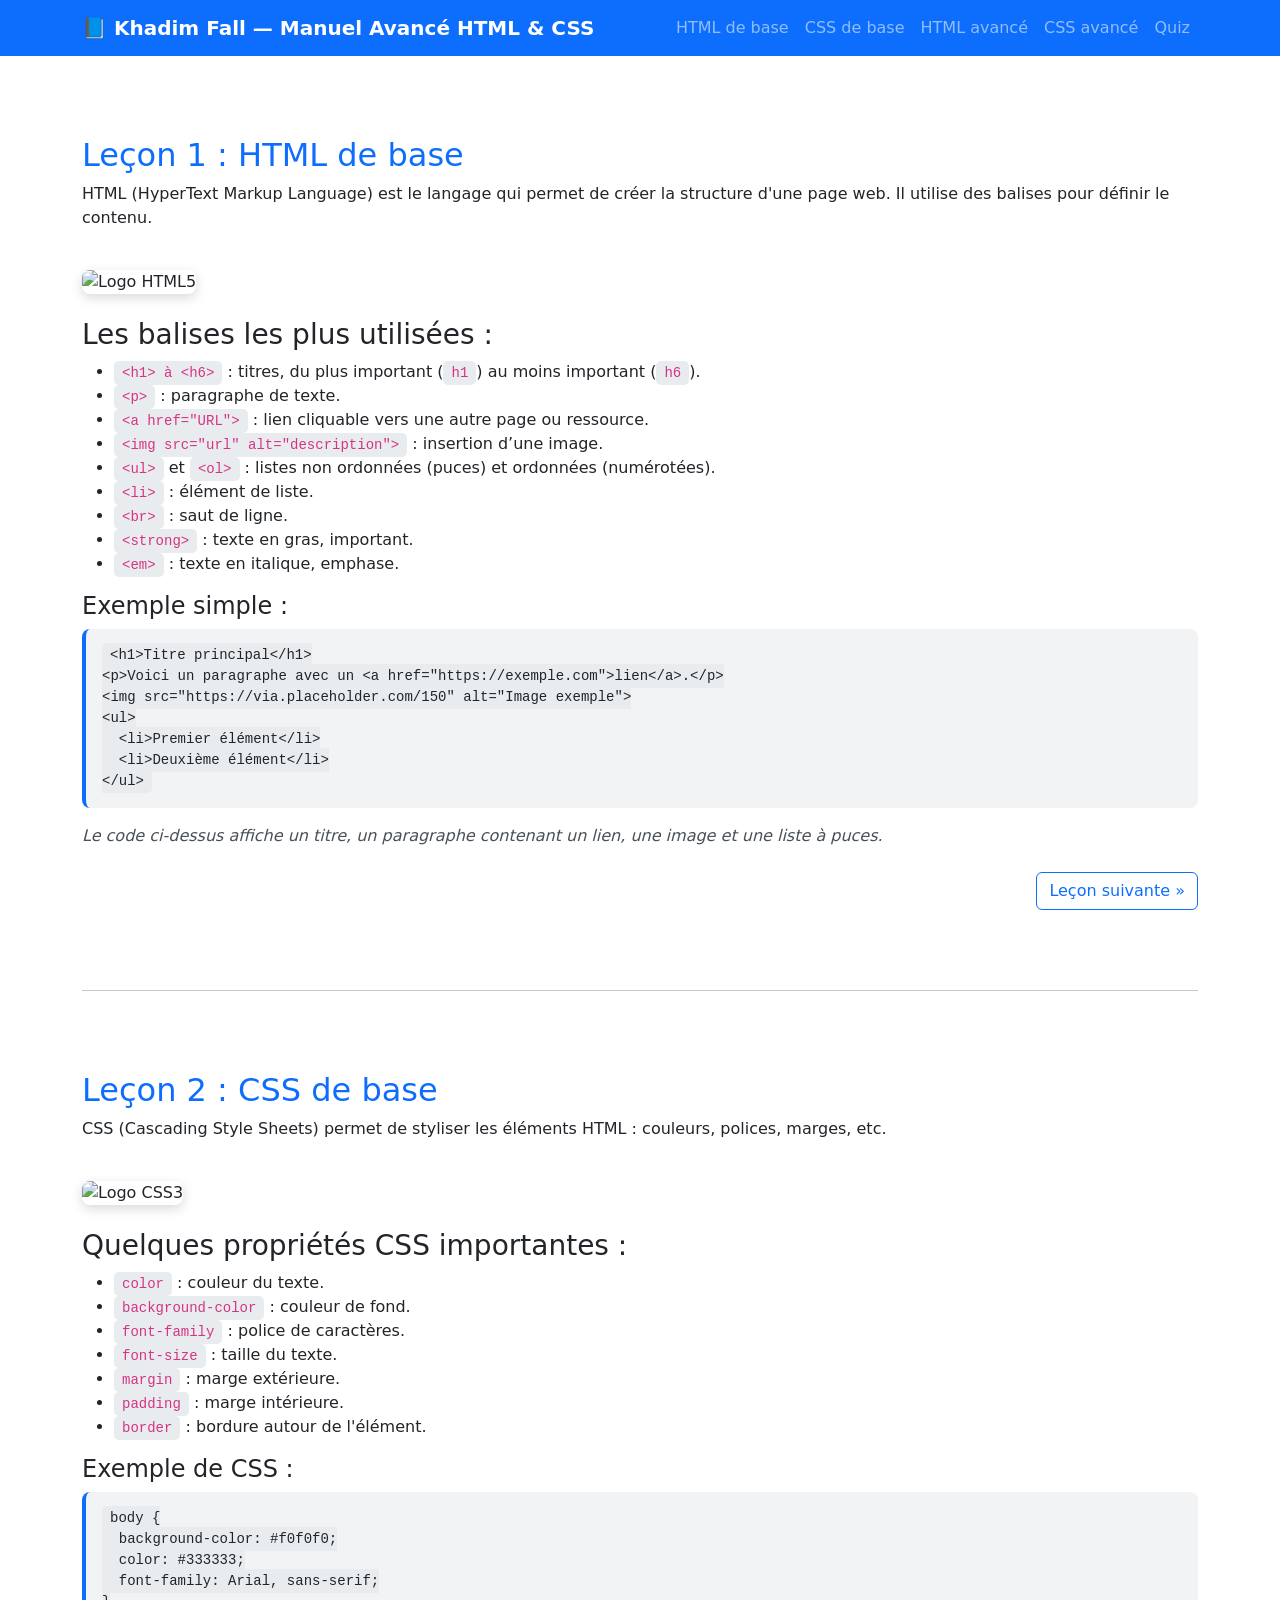
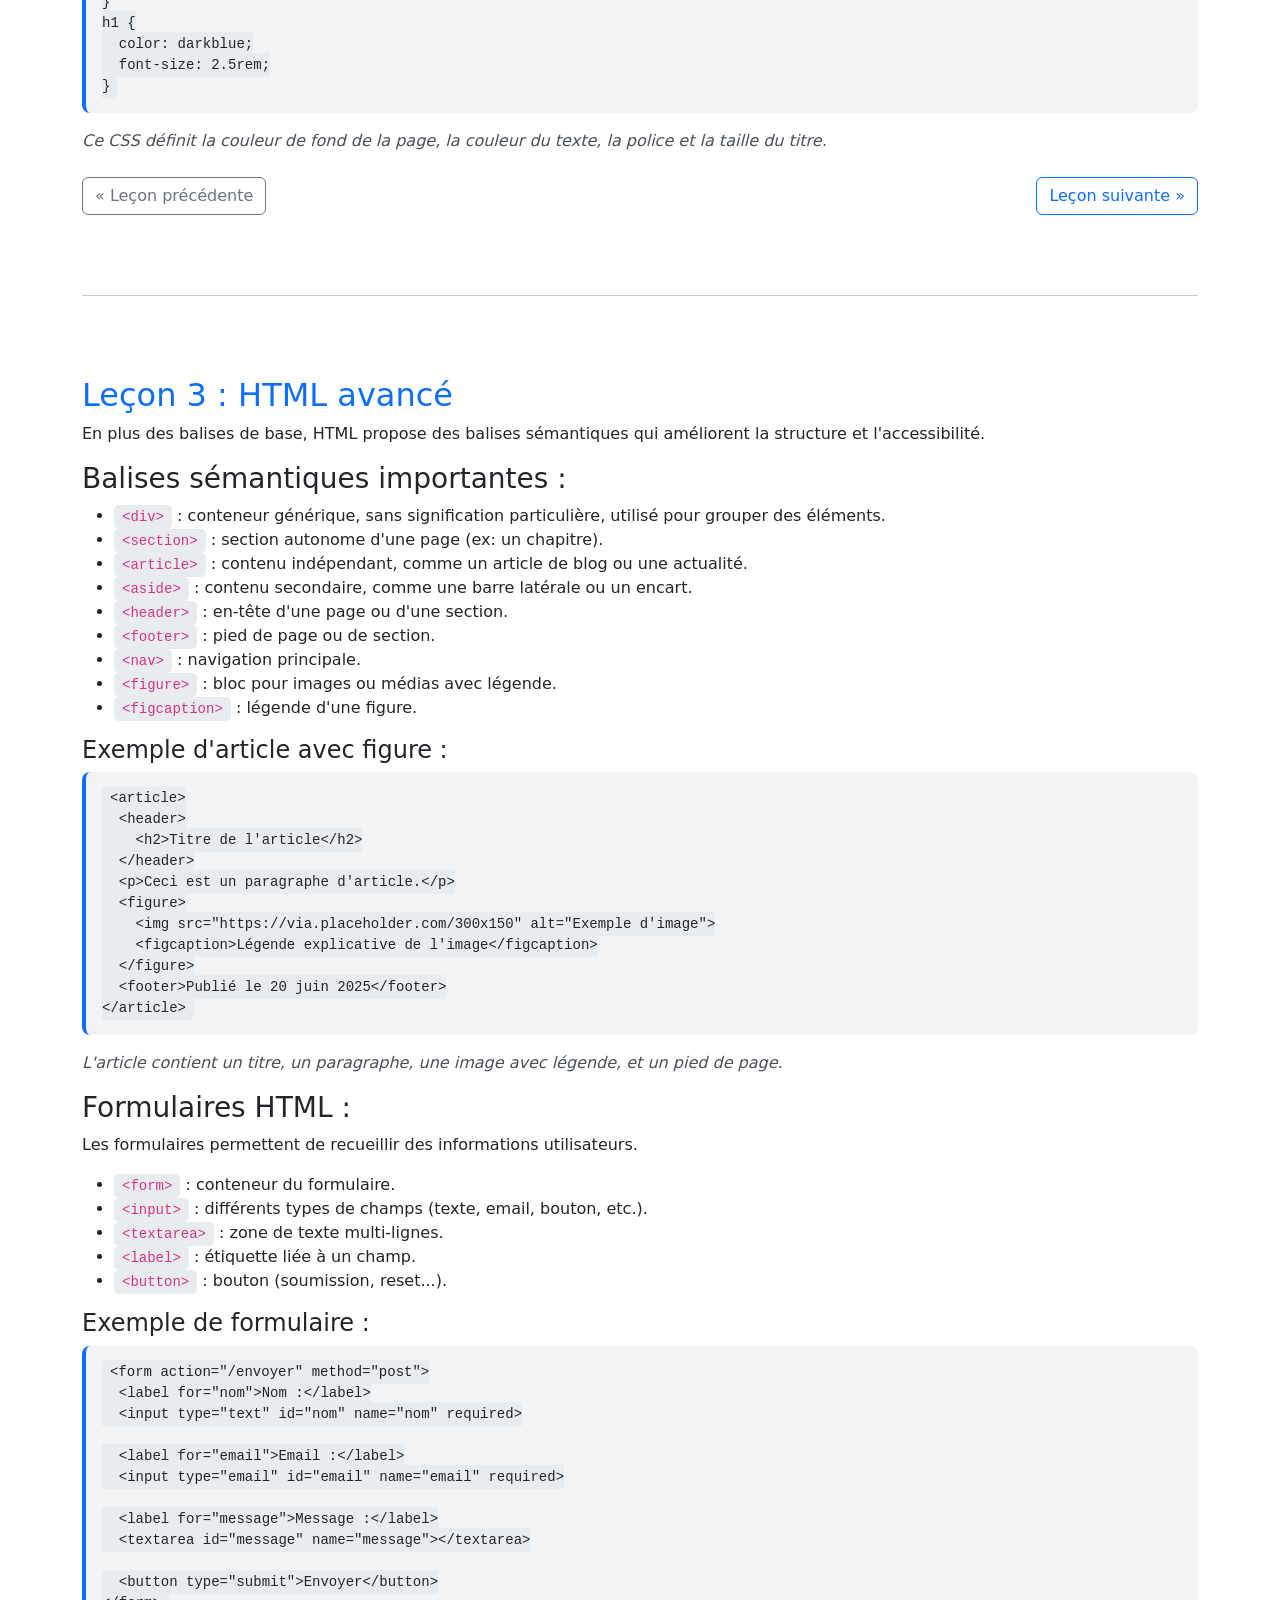
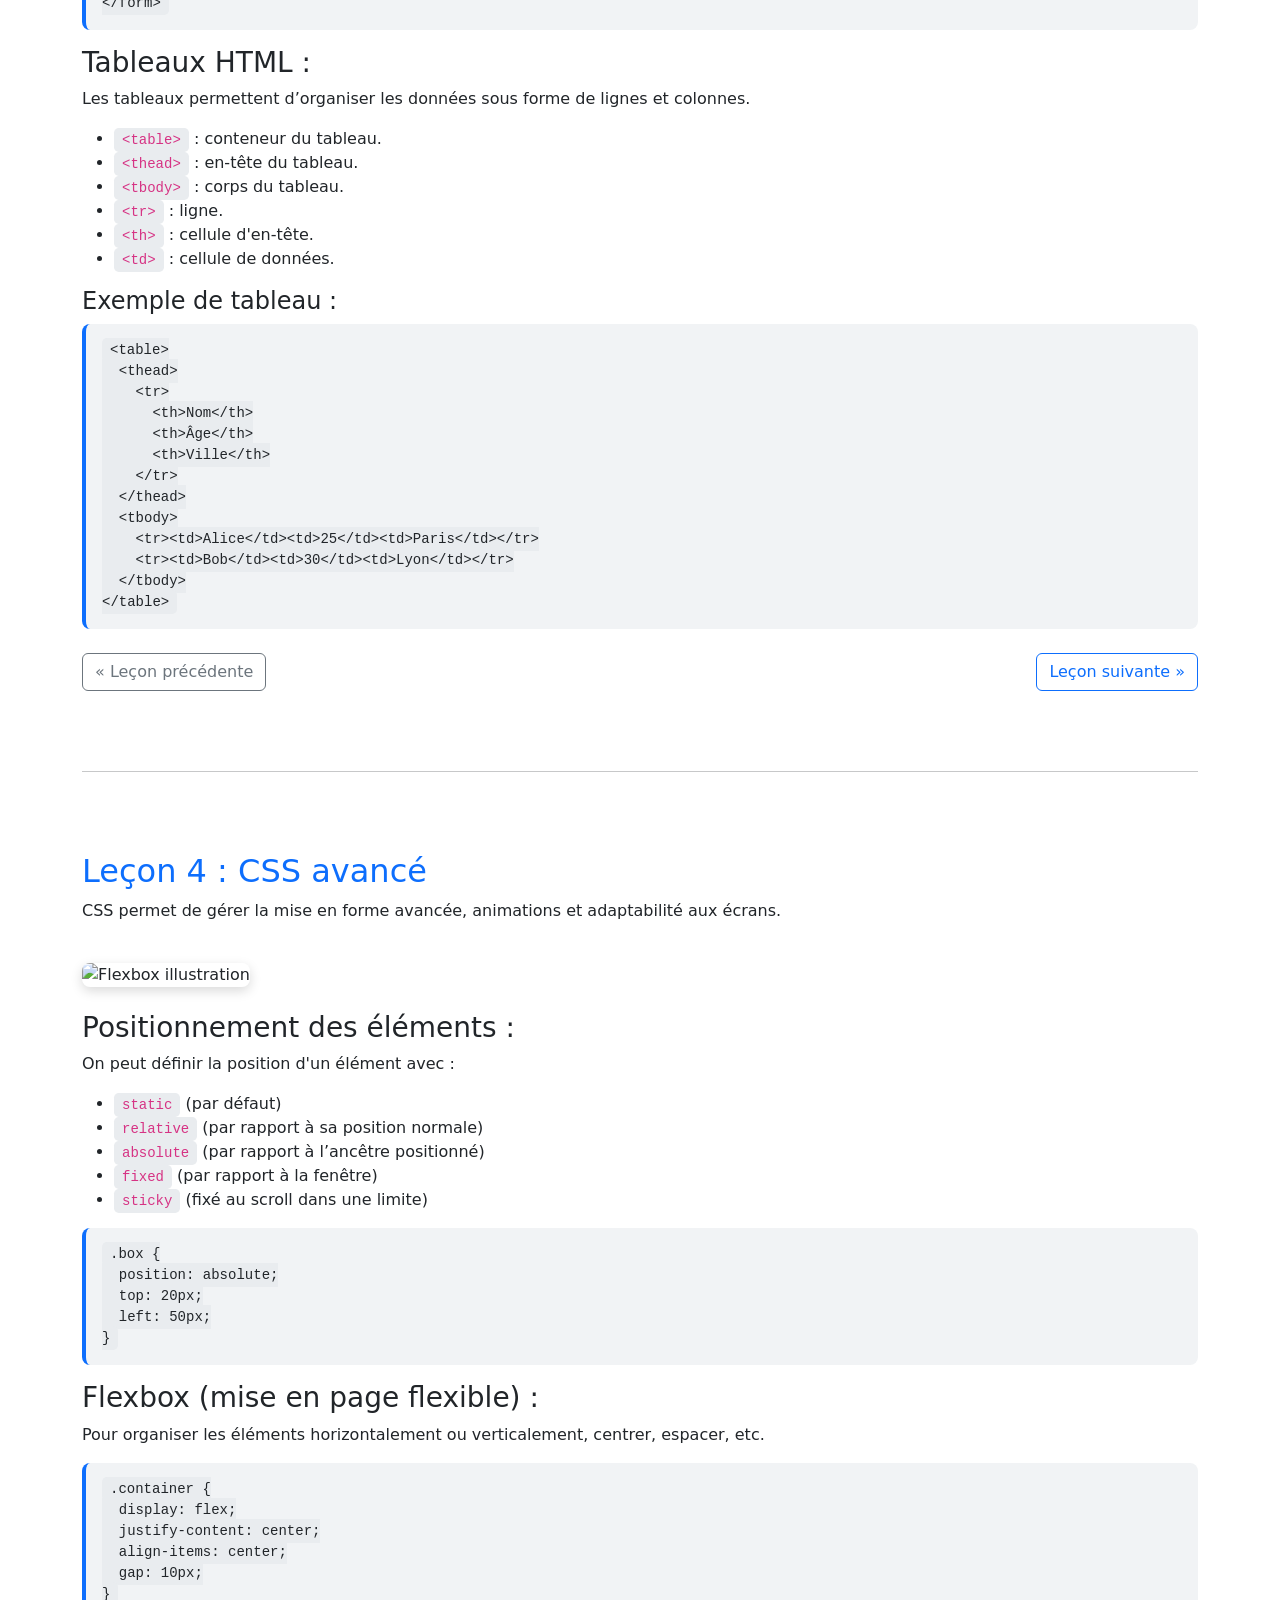
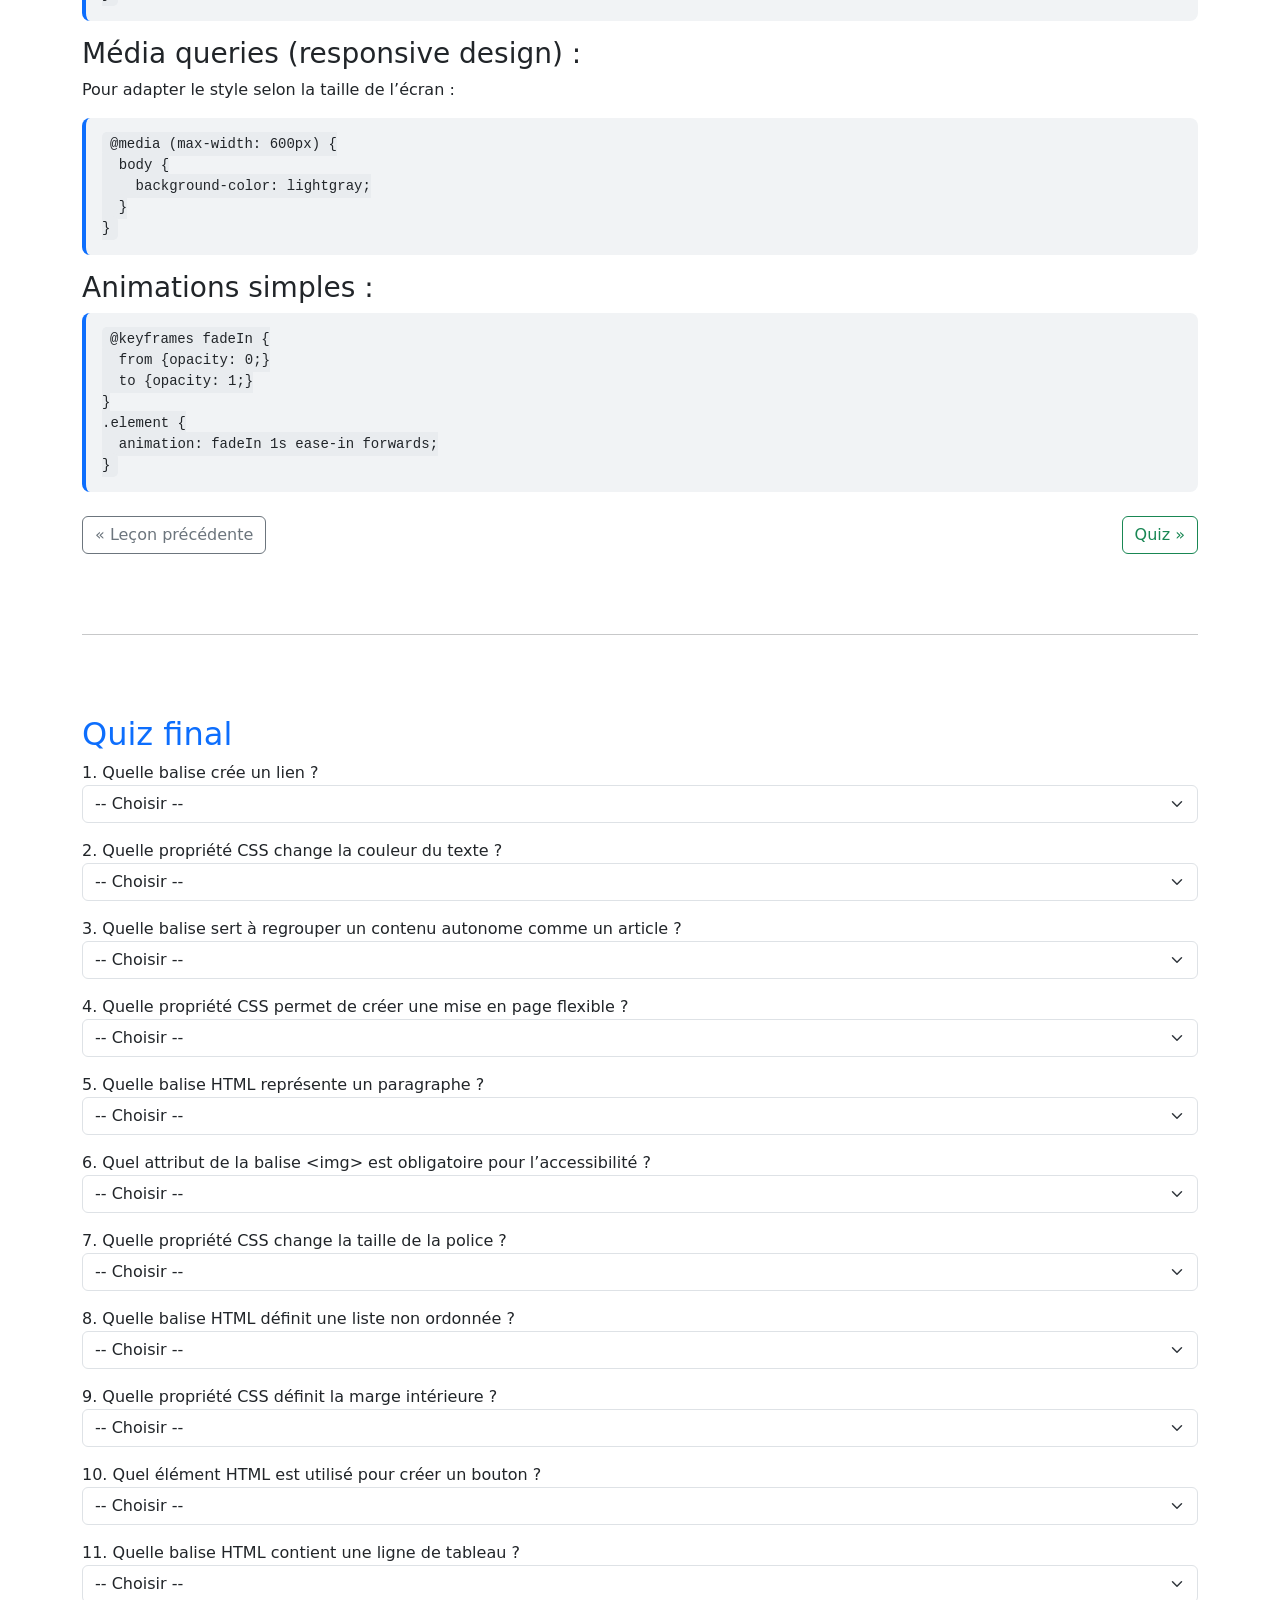
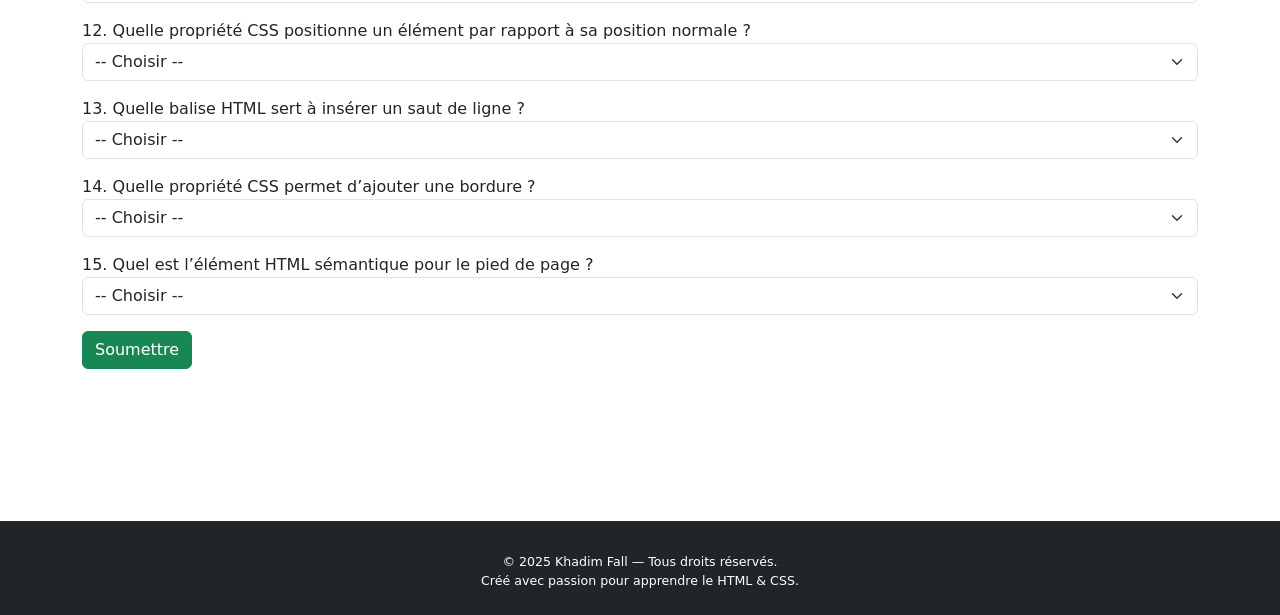
==== index.html @ f127ba3e "Mon premier Ebook en Html et CSS de Zéro à Héros" ====
<!DOCTYPE html>
<html lang="fr">
  <head>
    <meta charset="UTF-8" />
    <meta name="viewport" content="width=device-width, initial-scale=1" />
    <title>Khadim Fall — Manuel Avancé HTML & CSS</title>
    <link rel="stylesheet" href="style.css" />
    <link
      href="https://cdn.jsdelivr.net/npm/bootstrap@5.3.3/dist/css/bootstrap.min.css"
      rel="stylesheet"
    />
  </head>
  <body>
    <nav class="navbar navbar-expand-lg navbar-dark bg-primary sticky-top">
      <div class="container">
        <a class="navbar-brand" href="#"
          >📘 Khadim Fall — Manuel Avancé HTML & CSS</a
        >
        <button
          class="navbar-toggler"
          type="button"
          data-bs-toggle="collapse"
          data-bs-target="#navbarNav"
          aria-controls="navbarNav"
          aria-expanded="false"
          aria-label="Toggle navigation"
        >
          <span class="navbar-toggler-icon"></span>
        </button>
        <div class="collapse navbar-collapse" id="navbarNav">
          <ul class="navbar-nav ms-auto">
            <li class="nav-item">
              <a class="nav-link" href="#lecon1">HTML de base</a>
            </li>
            <li class="nav-item">
              <a class="nav-link" href="#lecon2">CSS de base</a>
            </li>
            <li class="nav-item">
              <a class="nav-link" href="#lecon3">HTML avancé</a>
            </li>
            <li class="nav-item">
              <a class="nav-link" href="#lecon4">CSS avancé</a>
            </li>
            <li class="nav-item"><a class="nav-link" href="#quiz">Quiz</a></li>
          </ul>
        </div>
      </div>
    </nav>

    <div class="container py-5">
      <!-- Leçon 1 : HTML de base -->
      <section id="lecon1">
        <h2 class="text-primary">Leçon 1 : HTML de base</h2>

        <p>
          HTML (HyperText Markup Language) est le langage qui permet de créer la
          structure d'une page web. Il utilise des balises pour définir le
          contenu.
        </p>

        <img
          src="https://upload.wikimedia.org/wikipedia/commons/6/61/HTML5_logo_and_wordmark.svg"
          alt="Logo HTML5"
          class="img-illustration"
        />

        <h3>Les balises les plus utilisées :</h3>
        <ul>
          <li>
            <code>&lt;h1&gt; à &lt;h6&gt;</code> : titres, du plus important
            (<code>h1</code>) au moins important (<code>h6</code>).
          </li>
          <li><code>&lt;p&gt;</code> : paragraphe de texte.</li>
          <li>
            <code>&lt;a href="URL"&gt;</code> : lien cliquable vers une autre
            page ou ressource.
          </li>
          <li>
            <code>&lt;img src="url" alt="description"&gt;</code> : insertion
            d’une image.
          </li>
          <li>
            <code>&lt;ul&gt;</code> et <code>&lt;ol&gt;</code> : listes non
            ordonnées (puces) et ordonnées (numérotées).
          </li>
          <li><code>&lt;li&gt;</code> : élément de liste.</li>
          <li><code>&lt;br&gt;</code> : saut de ligne.</li>
          <li><code>&lt;strong&gt;</code> : texte en gras, important.</li>
          <li><code>&lt;em&gt;</code> : texte en italique, emphase.</li>
        </ul>

        <h4>Exemple simple :</h4>
        <pre><code>&lt;h1&gt;Titre principal&lt;/h1&gt;
&lt;p&gt;Voici un paragraphe avec un &lt;a href="https://exemple.com"&gt;lien&lt;/a&gt;.&lt;/p&gt;
&lt;img src="https://via.placeholder.com/150" alt="Image exemple"&gt;
&lt;ul&gt;
  &lt;li&gt;Premier élément&lt;/li&gt;
  &lt;li&gt;Deuxième élément&lt;/li&gt;
&lt;/ul&gt;</code></pre>

        <p class="explanation">
          Le code ci-dessus affiche un titre, un paragraphe contenant un lien,
          une image et une liste à puces.
        </p>

        <div class="text-end mt-4">
          <a href="#lecon2" class="btn btn-outline-primary"
            >Leçon suivante &raquo;</a
          >
        </div>
      </section>

      <hr class="my-5" />

      <!-- Leçon 2 : CSS de base -->
      <section id="lecon2">
        <h2 class="text-primary">Leçon 2 : CSS de base</h2>

        <p>
          CSS (Cascading Style Sheets) permet de styliser les éléments HTML :
          couleurs, polices, marges, etc.
        </p>

        <img
          src="https://upload.wikimedia.org/wikipedia/commons/d/d5/CSS3_logo_and_wordmark.svg"
          alt="Logo CSS3"
          class="img-illustration"
        />

        <h3>Quelques propriétés CSS importantes :</h3>
        <ul>
          <li><code>color</code> : couleur du texte.</li>
          <li><code>background-color</code> : couleur de fond.</li>
          <li><code>font-family</code> : police de caractères.</li>
          <li><code>font-size</code> : taille du texte.</li>
          <li><code>margin</code> : marge extérieure.</li>
          <li><code>padding</code> : marge intérieure.</li>
          <li><code>border</code> : bordure autour de l'élément.</li>
        </ul>

        <h4>Exemple de CSS :</h4>
        <pre><code>body {
  background-color: #f0f0f0;
  color: #333333;
  font-family: Arial, sans-serif;
}
h1 {
  color: darkblue;
  font-size: 2.5rem;
}</code></pre>

        <p class="explanation">
          Ce CSS définit la couleur de fond de la page, la couleur du texte, la
          police et la taille du titre.
        </p>

        <div class="d-flex justify-content-between mt-4">
          <a href="#lecon1" class="btn btn-outline-secondary"
            >&laquo; Leçon précédente</a
          >
          <a href="#lecon3" class="btn btn-outline-primary"
            >Leçon suivante &raquo;</a
          >
        </div>
      </section>

      <hr class="my-5" />

      <!-- Leçon 3 : HTML avancé -->
      <section id="lecon3">
        <h2 class="text-primary">Leçon 3 : HTML avancé</h2>

        <p>
          En plus des balises de base, HTML propose des balises sémantiques qui
          améliorent la structure et l'accessibilité.
        </p>

        <h3>Balises sémantiques importantes :</h3>
        <ul>
          <li>
            <code>&lt;div&gt;</code> : conteneur générique, sans signification
            particulière, utilisé pour grouper des éléments.
          </li>
          <li>
            <code>&lt;section&gt;</code> : section autonome d'une page (ex: un
            chapitre).
          </li>
          <li>
            <code>&lt;article&gt;</code> : contenu indépendant, comme un article
            de blog ou une actualité.
          </li>
          <li>
            <code>&lt;aside&gt;</code> : contenu secondaire, comme une barre
            latérale ou un encart.
          </li>
          <li>
            <code>&lt;header&gt;</code> : en-tête d'une page ou d'une section.
          </li>
          <li><code>&lt;footer&gt;</code> : pied de page ou de section.</li>
          <li><code>&lt;nav&gt;</code> : navigation principale.</li>
          <li>
            <code>&lt;figure&gt;</code> : bloc pour images ou médias avec
            légende.
          </li>
          <li><code>&lt;figcaption&gt;</code> : légende d'une figure.</li>
        </ul>

        <h4>Exemple d'article avec figure :</h4>
        <pre><code>&lt;article&gt;
  &lt;header&gt;
    &lt;h2&gt;Titre de l'article&lt;/h2&gt;
  &lt;/header&gt;
  &lt;p&gt;Ceci est un paragraphe d'article.&lt;/p&gt;
  &lt;figure&gt;
    &lt;img src="https://via.placeholder.com/300x150" alt="Exemple d'image"&gt;
    &lt;figcaption&gt;Légende explicative de l'image&lt;/figcaption&gt;
  &lt;/figure&gt;
  &lt;footer&gt;Publié le 20 juin 2025&lt;/footer&gt;
&lt;/article&gt;</code></pre>

        <p class="explanation">
          L'article contient un titre, un paragraphe, une image avec légende, et
          un pied de page.
        </p>

        <h3>Formulaires HTML :</h3>
        <p>
          Les formulaires permettent de recueillir des informations
          utilisateurs.
        </p>
        <ul>
          <li><code>&lt;form&gt;</code> : conteneur du formulaire.</li>
          <li>
            <code>&lt;input&gt;</code> : différents types de champs (texte,
            email, bouton, etc.).
          </li>
          <li><code>&lt;textarea&gt;</code> : zone de texte multi-lignes.</li>
          <li><code>&lt;label&gt;</code> : étiquette liée à un champ.</li>
          <li><code>&lt;button&gt;</code> : bouton (soumission, reset...).</li>
        </ul>

        <h4>Exemple de formulaire :</h4>
        <pre><code>&lt;form action="/envoyer" method="post"&gt;
  &lt;label for="nom"&gt;Nom :&lt;/label&gt;
  &lt;input type="text" id="nom" name="nom" required&gt;

  &lt;label for="email"&gt;Email :&lt;/label&gt;
  &lt;input type="email" id="email" name="email" required&gt;

  &lt;label for="message"&gt;Message :&lt;/label&gt;
  &lt;textarea id="message" name="message"&gt;&lt;/textarea&gt;

  &lt;button type="submit"&gt;Envoyer&lt;/button&gt;
&lt;/form&gt;</code></pre>

        <h3>Tableaux HTML :</h3>
        <p>
          Les tableaux permettent d’organiser les données sous forme de lignes
          et colonnes.
        </p>
        <ul>
          <li><code>&lt;table&gt;</code> : conteneur du tableau.</li>
          <li><code>&lt;thead&gt;</code> : en-tête du tableau.</li>
          <li><code>&lt;tbody&gt;</code> : corps du tableau.</li>
          <li><code>&lt;tr&gt;</code> : ligne.</li>
          <li><code>&lt;th&gt;</code> : cellule d'en-tête.</li>
          <li><code>&lt;td&gt;</code> : cellule de données.</li>
        </ul>

        <h4>Exemple de tableau :</h4>
        <pre><code>&lt;table&gt;
  &lt;thead&gt;
    &lt;tr&gt;
      &lt;th&gt;Nom&lt;/th&gt;
      &lt;th&gt;Âge&lt;/th&gt;
      &lt;th&gt;Ville&lt;/th&gt;
    &lt;/tr&gt;
  &lt;/thead&gt;
  &lt;tbody&gt;
    &lt;tr&gt;&lt;td&gt;Alice&lt;/td&gt;&lt;td&gt;25&lt;/td&gt;&lt;td&gt;Paris&lt;/td&gt;&lt;/tr&gt;
    &lt;tr&gt;&lt;td&gt;Bob&lt;/td&gt;&lt;td&gt;30&lt;/td&gt;&lt;td&gt;Lyon&lt;/td&gt;&lt;/tr&gt;
  &lt;/tbody&gt;
&lt;/table&gt;</code></pre>

        <div class="d-flex justify-content-between mt-4">
          <a href="#lecon2" class="btn btn-outline-secondary"
            >&laquo; Leçon précédente</a
          >
          <a href="#lecon4" class="btn btn-outline-primary"
            >Leçon suivante &raquo;</a
          >
        </div>
      </section>

      <hr class="my-5" />

      <!-- Leçon 4 : CSS avancé -->
      <section id="lecon4">
        <h2 class="text-primary">Leçon 4 : CSS avancé</h2>

        <p>
          CSS permet de gérer la mise en forme avancée, animations et
          adaptabilité aux écrans.
        </p>

        <img
          src="https://miro.medium.com/max/2000/1*I3FD59x8wWxah3EYfqEgvw.png"
          alt="Flexbox illustration"
          class="img-illustration"
        />

        <h3>Positionnement des éléments :</h3>
        <p>On peut définir la position d'un élément avec :</p>
        <ul>
          <li><code>static</code> (par défaut)</li>
          <li><code>relative</code> (par rapport à sa position normale)</li>
          <li><code>absolute</code> (par rapport à l’ancêtre positionné)</li>
          <li><code>fixed</code> (par rapport à la fenêtre)</li>
          <li><code>sticky</code> (fixé au scroll dans une limite)</li>
        </ul>
        <pre><code>.box {
  position: absolute;
  top: 20px;
  left: 50px;
}</code></pre>

        <h3>Flexbox (mise en page flexible) :</h3>
        <p>
          Pour organiser les éléments horizontalement ou verticalement, centrer,
          espacer, etc.
        </p>
        <pre><code>.container {
  display: flex;
  justify-content: center;
  align-items: center;
  gap: 10px;
}</code></pre>

        <h3>Média queries (responsive design) :</h3>
        <p>Pour adapter le style selon la taille de l’écran :</p>
        <pre><code>@media (max-width: 600px) {
  body {
    background-color: lightgray;
  }
}</code></pre>

        <h3>Animations simples :</h3>
        <pre><code>@keyframes fadeIn {
  from {opacity: 0;}
  to {opacity: 1;}
}
.element {
  animation: fadeIn 1s ease-in forwards;
}</code></pre>

        <div class="d-flex justify-content-between mt-4">
          <a href="#lecon3" class="btn btn-outline-secondary"
            >&laquo; Leçon précédente</a
          >
          <a href="#quiz" class="btn btn-outline-success">Quiz &raquo;</a>
        </div>
      </section>

      <hr class="my-5" />

      <!-- Quiz -->
      <section id="quiz">
        <h2 class="text-primary">Quiz final</h2>

        <form id="quizForm" novalidate>
          <div class="mb-3">
            <label>1. Quelle balise crée un lien ?</label>
            <select class="form-select" name="q1" required>
              <option value="">-- Choisir --</option>
              <option value="a">&lt;p&gt;</option>
              <option value="b">&lt;a&gt;</option>
              <option value="c">&lt;div&gt;</option>
            </select>
          </div>
          <div class="mb-3">
            <label>2. Quelle propriété CSS change la couleur du texte ?</label>
            <select class="form-select" name="q2" required>
              <option value="">-- Choisir --</option>
              <option value="a">font-color</option>
              <option value="b">color</option>
              <option value="c">text-color</option>
            </select>
          </div>
          <div class="mb-3">
            <label
              >3. Quelle balise sert à regrouper un contenu autonome comme un
              article ?</label
            >
            <select class="form-select" name="q3" required>
              <option value="">-- Choisir --</option>
              <option value="a">&lt;article&gt;</option>
              <option value="b">&lt;section&gt;</option>
              <option value="c">&lt;aside&gt;</option>
            </select>
          </div>
          <div class="mb-3">
            <label
              >4. Quelle propriété CSS permet de créer une mise en page flexible
              ?</label
            >
            <select class="form-select" name="q4" required>
              <option value="">-- Choisir --</option>
              <option value="a">position</option>
              <option value="b">flexbox</option>
              <option value="c">display: flex</option>
            </select>
          </div>
          <div class="mb-3">
            <label>5. Quelle balise HTML représente un paragraphe ?</label>
            <select class="form-select" name="q5" required>
              <option value="">-- Choisir --</option>
              <option value="a">&lt;p&gt;</option>
              <option value="b">&lt;div&gt;</option>
              <option value="c">&lt;span&gt;</option>
            </select>
          </div>
          <div class="mb-3">
            <label
              >6. Quel attribut de la balise &lt;img&gt; est obligatoire pour
              l’accessibilité ?</label
            >
            <select class="form-select" name="q6" required>
              <option value="">-- Choisir --</option>
              <option value="a">src</option>
              <option value="b">alt</option>
              <option value="c">title</option>
            </select>
          </div>
          <div class="mb-3">
            <label
              >7. Quelle propriété CSS change la taille de la police ?</label
            >
            <select class="form-select" name="q7" required>
              <option value="">-- Choisir --</option>
              <option value="a">font-size</option>
              <option value="b">font-weight</option>
              <option value="c">font-style</option>
            </select>
          </div>
          <div class="mb-3">
            <label
              >8. Quelle balise HTML définit une liste non ordonnée ?</label
            >
            <select class="form-select" name="q8" required>
              <option value="">-- Choisir --</option>
              <option value="a">&lt;ol&gt;</option>
              <option value="b">&lt;ul&gt;</option>
              <option value="c">&lt;li&gt;</option>
            </select>
          </div>
          <div class="mb-3">
            <label>9. Quelle propriété CSS définit la marge intérieure ?</label>
            <select class="form-select" name="q9" required>
              <option value="">-- Choisir --</option>
              <option value="a">margin</option>
              <option value="b">padding</option>
              <option value="c">border</option>
            </select>
          </div>
          <div class="mb-3">
            <label
              >10. Quel élément HTML est utilisé pour créer un bouton ?</label
            >
            <select class="form-select" name="q10" required>
              <option value="">-- Choisir --</option>
              <option value="a">&lt;button&gt;</option>
              <option value="b">&lt;input type="button"&gt;</option>
              <option value="c">Les deux</option>
            </select>
          </div>
          <div class="mb-3">
            <label
              >11. Quelle balise HTML contient une ligne de tableau ?</label
            >
            <select class="form-select" name="q11" required>
              <option value="">-- Choisir --</option>
              <option value="a">&lt;tr&gt;</option>
              <option value="b">&lt;td&gt;</option>
              <option value="c">&lt;th&gt;</option>
            </select>
          </div>
          <div class="mb-3">
            <label
              >12. Quelle propriété CSS positionne un élément par rapport à sa
              position normale ?</label
            >
            <select class="form-select" name="q12" required>
              <option value="">-- Choisir --</option>
              <option value="a">relative</option>
              <option value="b">absolute</option>
              <option value="c">fixed</option>
            </select>
          </div>
          <div class="mb-3">
            <label
              >13. Quelle balise HTML sert à insérer un saut de ligne ?</label
            >
            <select class="form-select" name="q13" required>
              <option value="">-- Choisir --</option>
              <option value="a">&lt;br&gt;</option>
              <option value="b">&lt;hr&gt;</option>
              <option value="c">&lt;break&gt;</option>
            </select>
          </div>
          <div class="mb-3">
            <label
              >14. Quelle propriété CSS permet d’ajouter une bordure ?</label
            >
            <select class="form-select" name="q14" required>
              <option value="">-- Choisir --</option>
              <option value="a">border</option>
              <option value="b">outline</option>
              <option value="c">stroke</option>
            </select>
          </div>
          <div class="mb-3">
            <label
              >15. Quel est l’élément HTML sémantique pour le pied de page
              ?</label
            >
            <select class="form-select" name="q15" required>
              <option value="">-- Choisir --</option>
              <option value="a">&lt;footer&gt;</option>
              <option value="b">&lt;header&gt;</option>
              <option value="c">&lt;aside&gt;</option>
            </select>
          </div>

          <button type="submit" class="btn btn-success">Soumettre</button>
        </form>

        <div id="resultatQuiz" class="mt-4"></div>
      </section>
    </div>
    <footer class="bg-dark text-white text-center py-4 mt-5">
      <div class="container">
        <small>
          &copy; 2025 Khadim Fall — Tous droits réservés.
          <br />
          Créé avec passion pour apprendre le HTML & CSS.
        </small>
      </div>
    </footer>

    <script src="https://cdn.jsdelivr.net/npm/bootstrap@5.3.3/dist/js/bootstrap.bundle.min.js"></script>
    <script src="script.js"></script>
  </body>
</html>
---- style.css ----
body {
  background-color: #f8f9fa;
  font-family: "Segoe UI", Tahoma, Geneva, Verdana, sans-serif;
  line-height: 1.7;
  color: #212529;
}

/* TITRES */
h1,
h2,
h3,
h4 {
  font-weight: 600;
  color: #0d6efd;
  margin-top: 2rem;
}

/* BLOCS DE CODE */
pre {
  background-color: #f1f3f5;
  padding: 1rem;
  border-radius: 0.5rem;
  overflow-x: auto;
  border-left: 4px solid #0d6efd;
}
code {
  background-color: #e9ecef;
  padding: 0.25rem 0.5rem;
  border-radius: 0.3rem;
  font-family: Consolas, monospace;
}

/* IMAGES */
.img-illustration {
  max-width: 600px;
  width: 100%;
  height: auto;
  margin: 1.5rem 0;
  border-radius: 0.5rem;
  box-shadow: 0 4px 12px rgba(0, 0, 0, 0.15);
}

/* EXPLICATIONS */
.explanation {
  font-style: italic;
  color: #495057;
  margin: 1rem 0;
}

/* FORMULAIRE */
form select {
  border-radius: 0.3rem;
}

/* FOOTER */
footer {
  font-size: 0.9rem;
  background-color: #212529;
  color: #dee2e6;
}
footer small {
  display: block;
  margin-top: 0.5rem;
  line-height: 1.5;
}

/* BOUTONS */
.btn-outline-primary,
.btn-outline-secondary,
.btn-outline-success {
  border-radius: 2rem;
  padding: 0.5rem 1.2rem;
  font-weight: 500;
}

/* NAVBAR */
.navbar-brand {
  font-weight: bold;
}
.nav-link {
  font-weight: 500;
}

/* ESPACEMENTS ENTRE SECTIONS */
section {
  padding-top: 2rem;
  padding-bottom: 2rem;
}
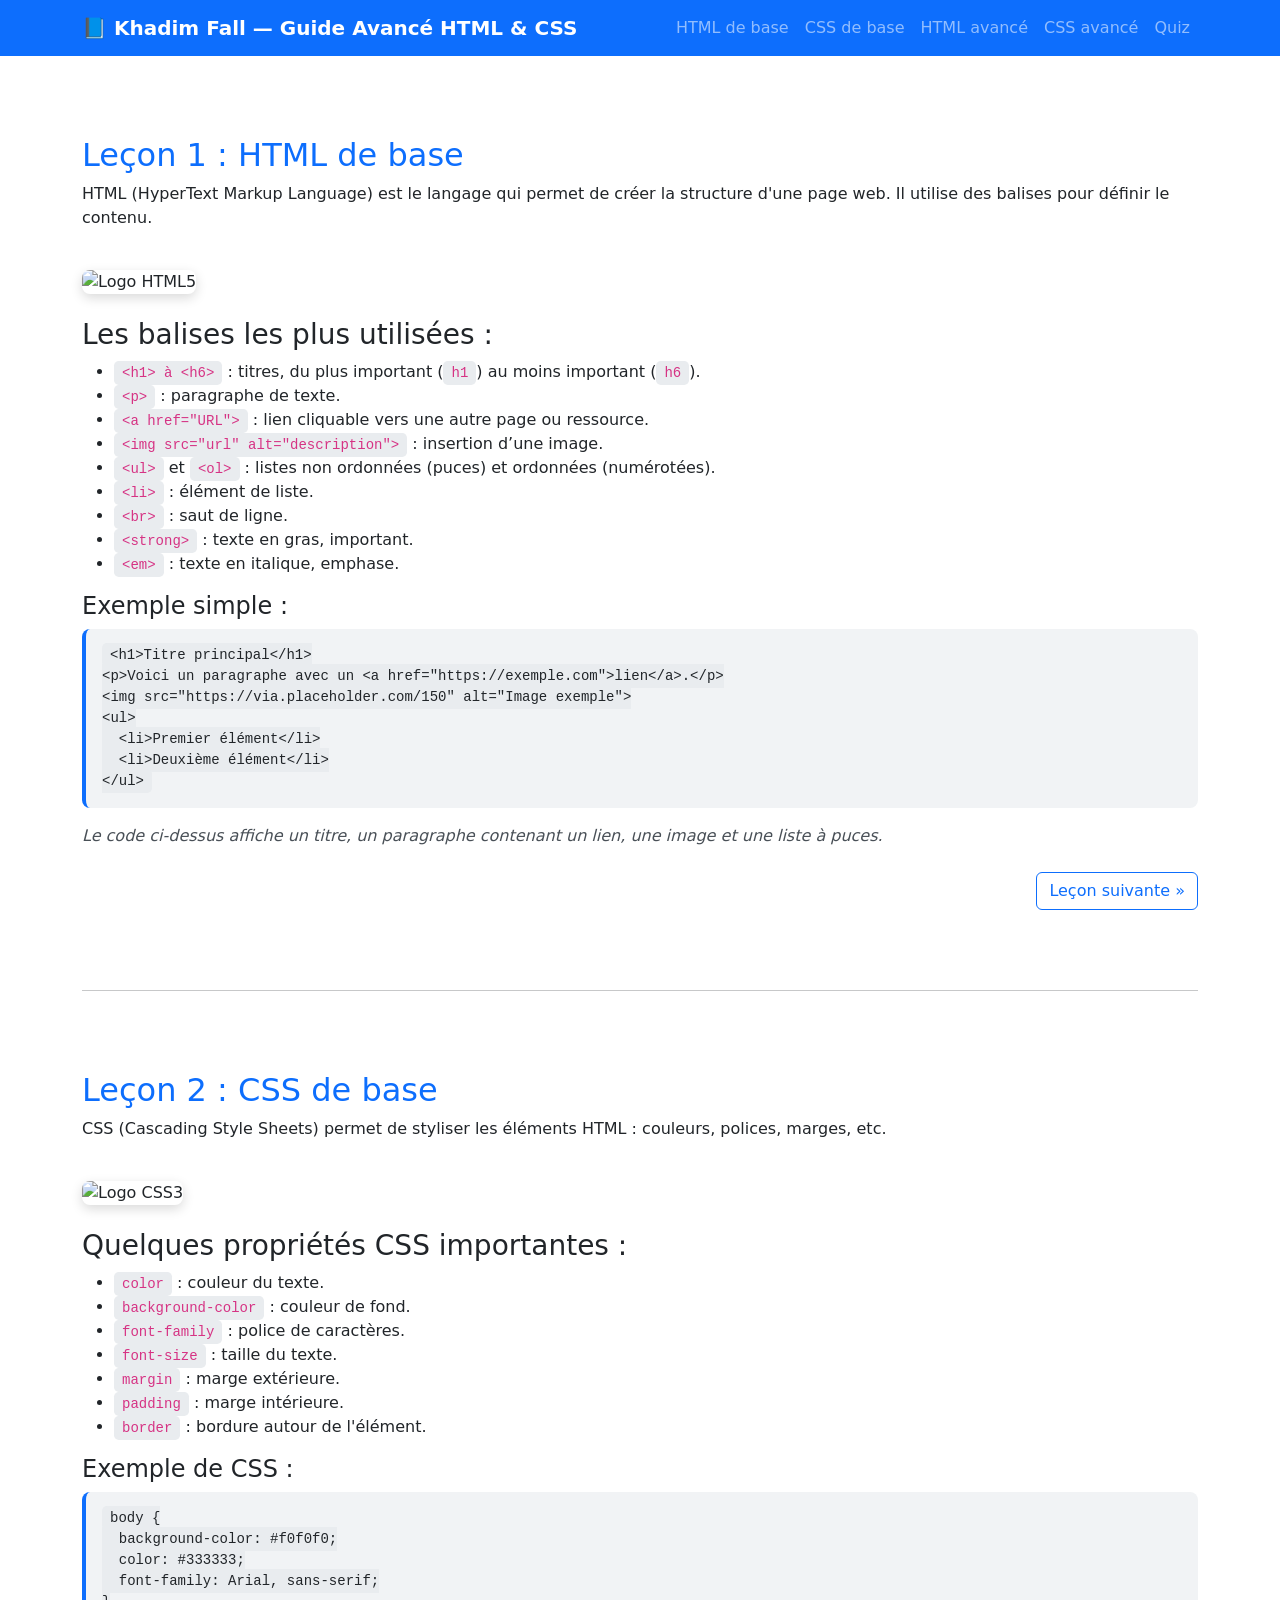
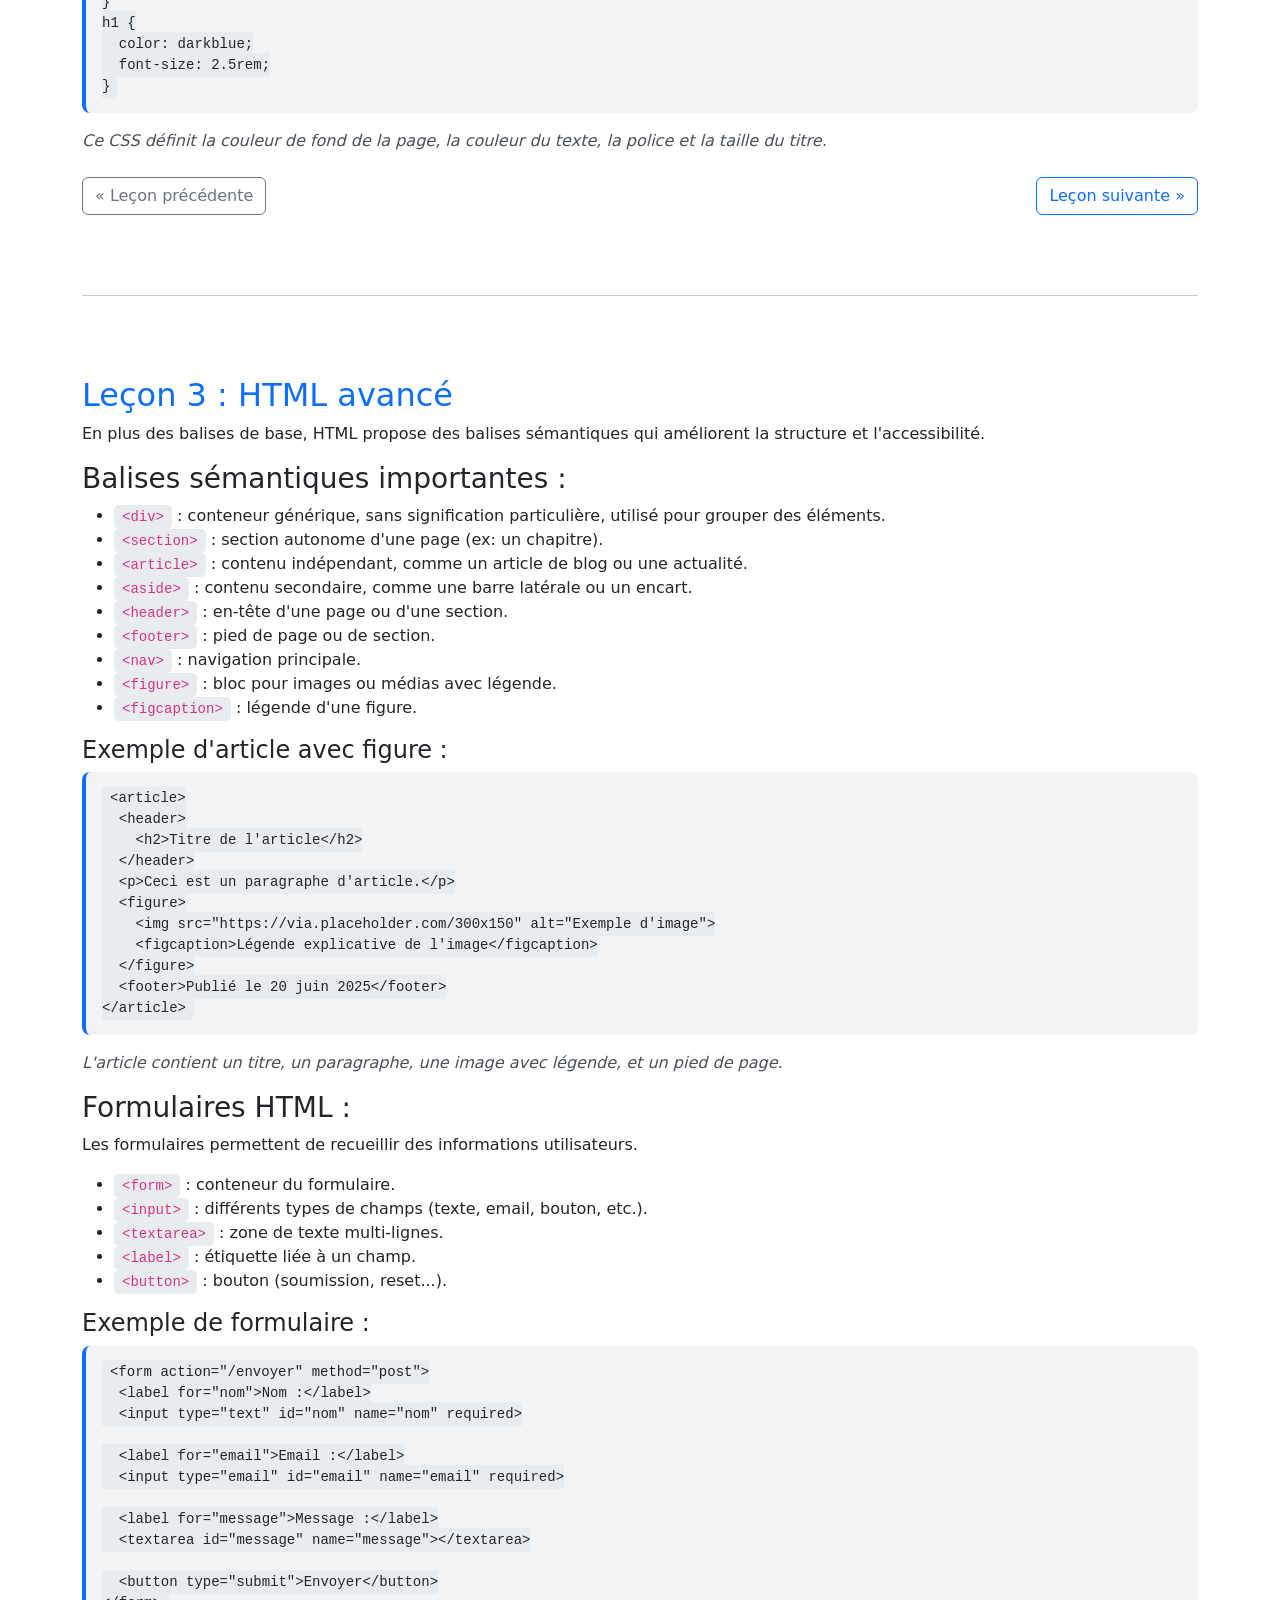
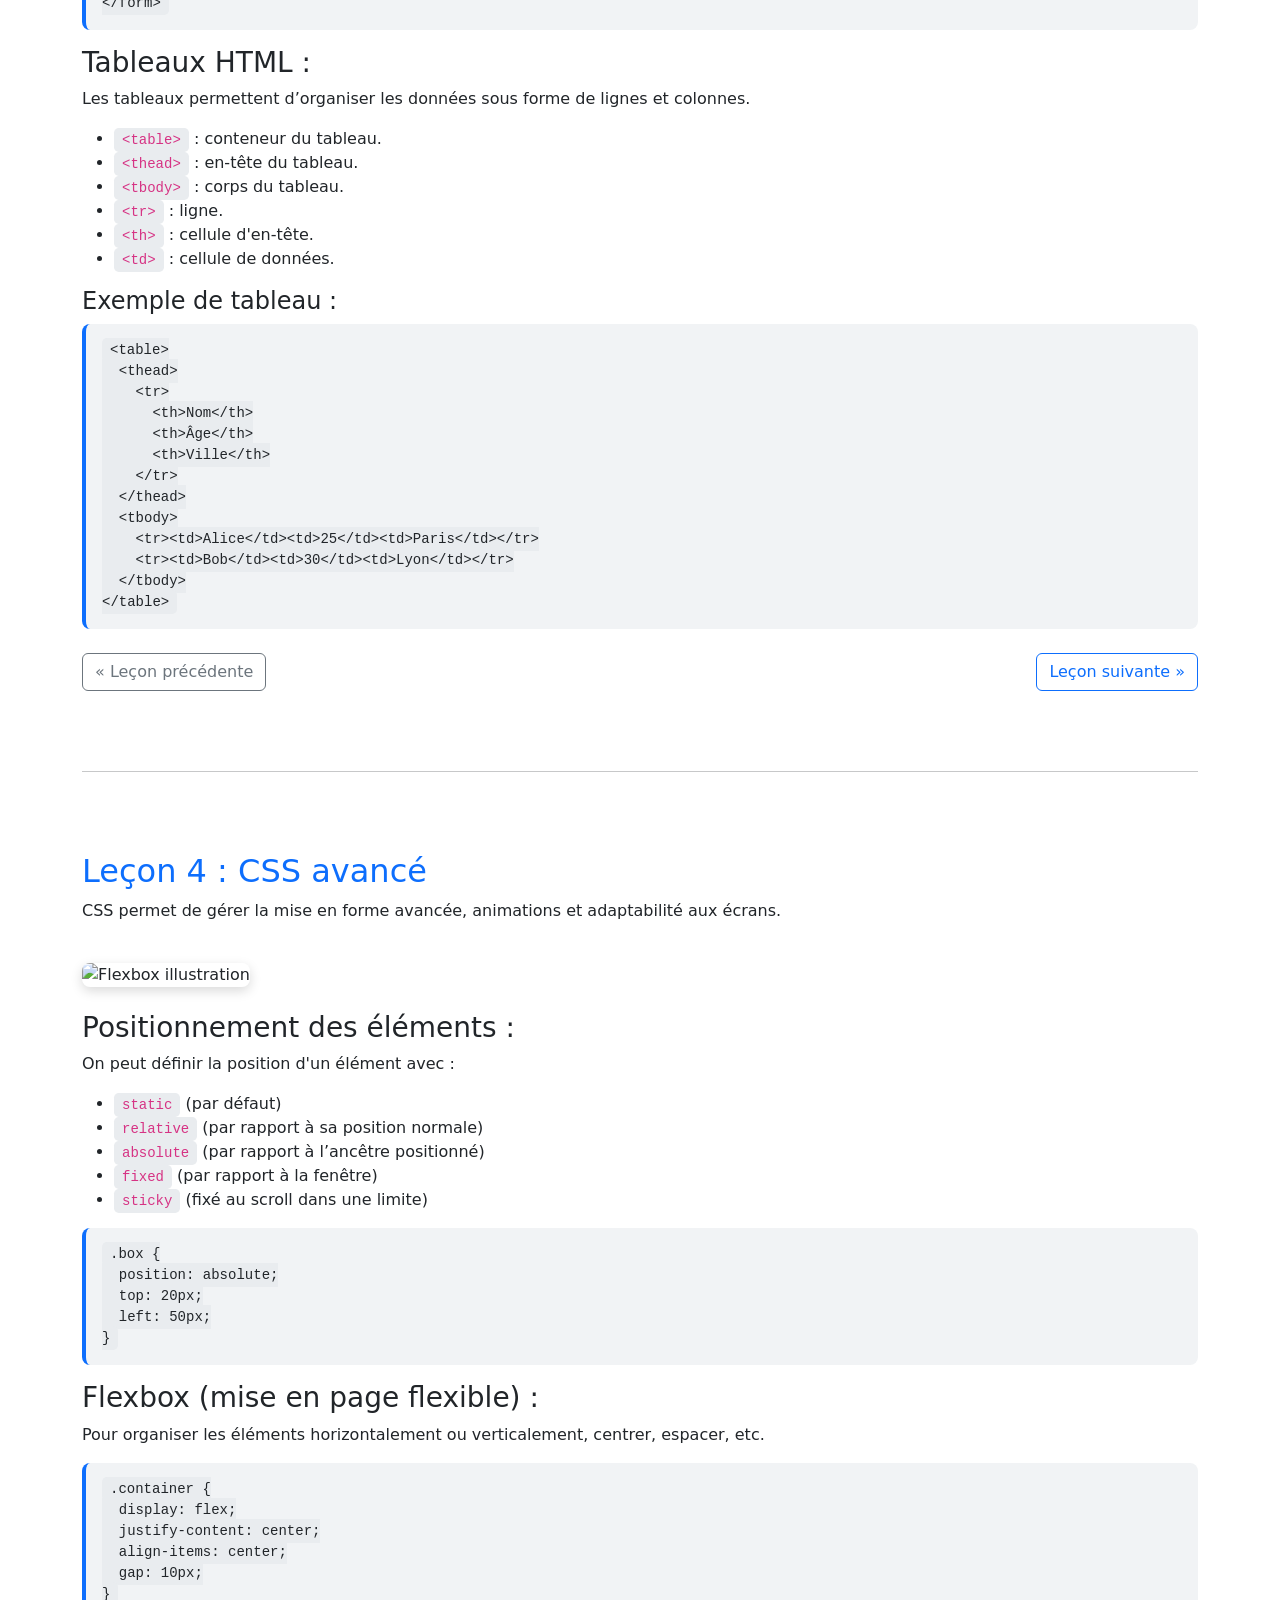
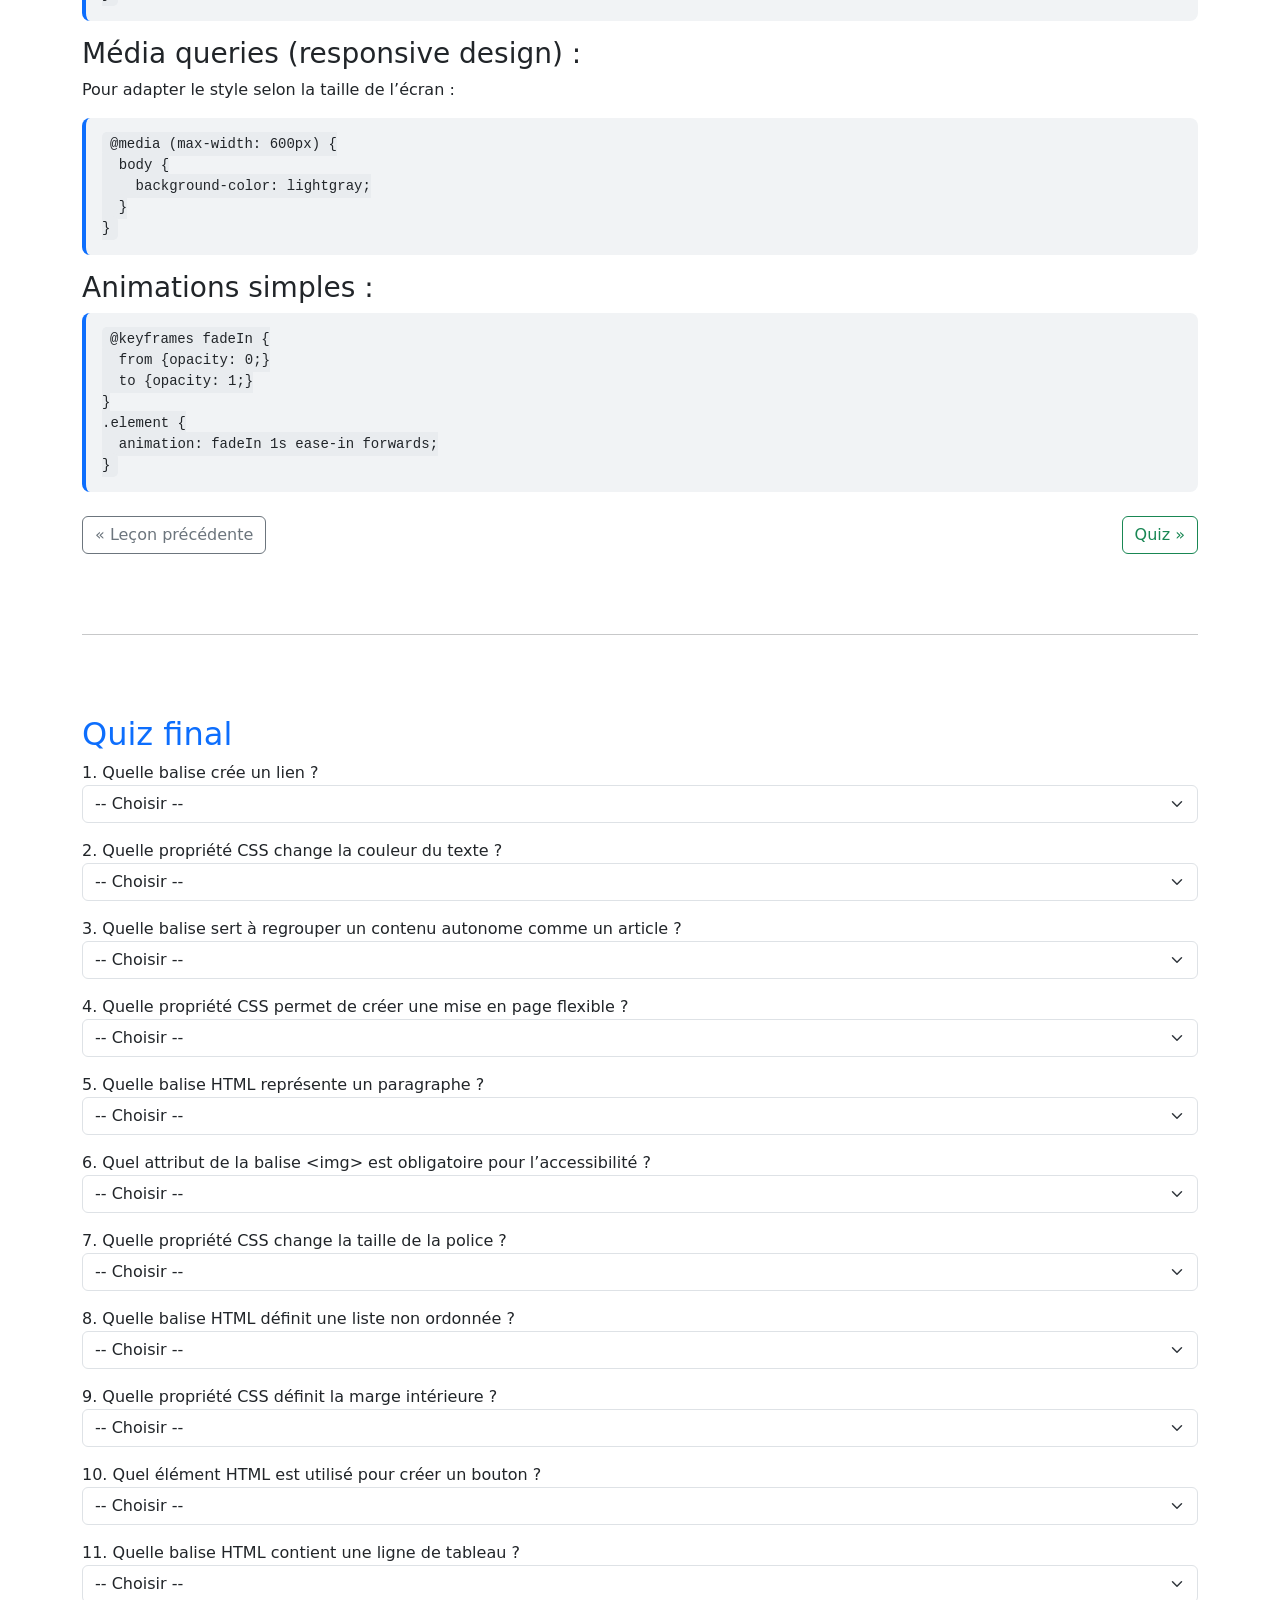
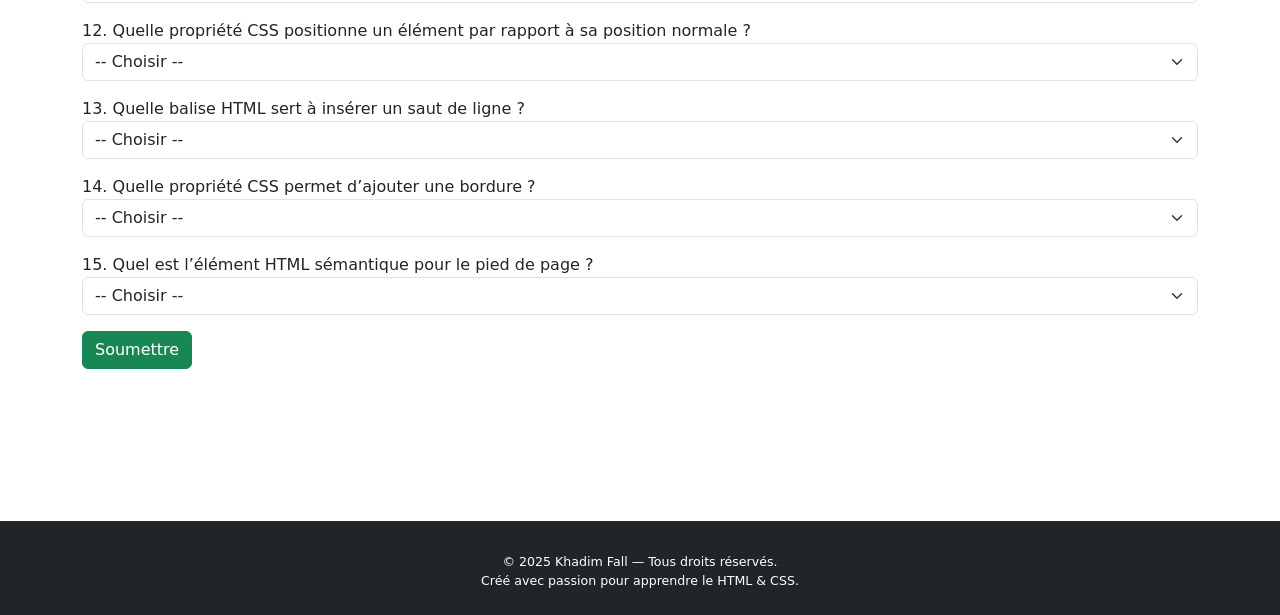
==== commit 8c0f8a7e: "Mon premier Ebook en Html et CSS de Zéro en  Héros" ====
--- a/index.html
+++ b/index.html
@@ -3,7 +3,7 @@
   <head>
     <meta charset="UTF-8" />
     <meta name="viewport" content="width=device-width, initial-scale=1" />
-    <title>Khadim Fall — Manuel Avancé HTML & CSS</title>
+    <title>Khadim Fall — Guide Avancé HTML & CSS</title>
     <link rel="stylesheet" href="style.css" />
     <link
       href="https://cdn.jsdelivr.net/npm/bootstrap@5.3.3/dist/css/bootstrap.min.css"
@@ -14,7 +14,7 @@
     <nav class="navbar navbar-expand-lg navbar-dark bg-primary sticky-top">
       <div class="container">
         <a class="navbar-brand" href="#"
-          >📘 Khadim Fall — Manuel Avancé HTML & CSS</a
+          >📘 Khadim Fall — Guide Avancé HTML & CSS</a
         >
         <button
           class="navbar-toggler"
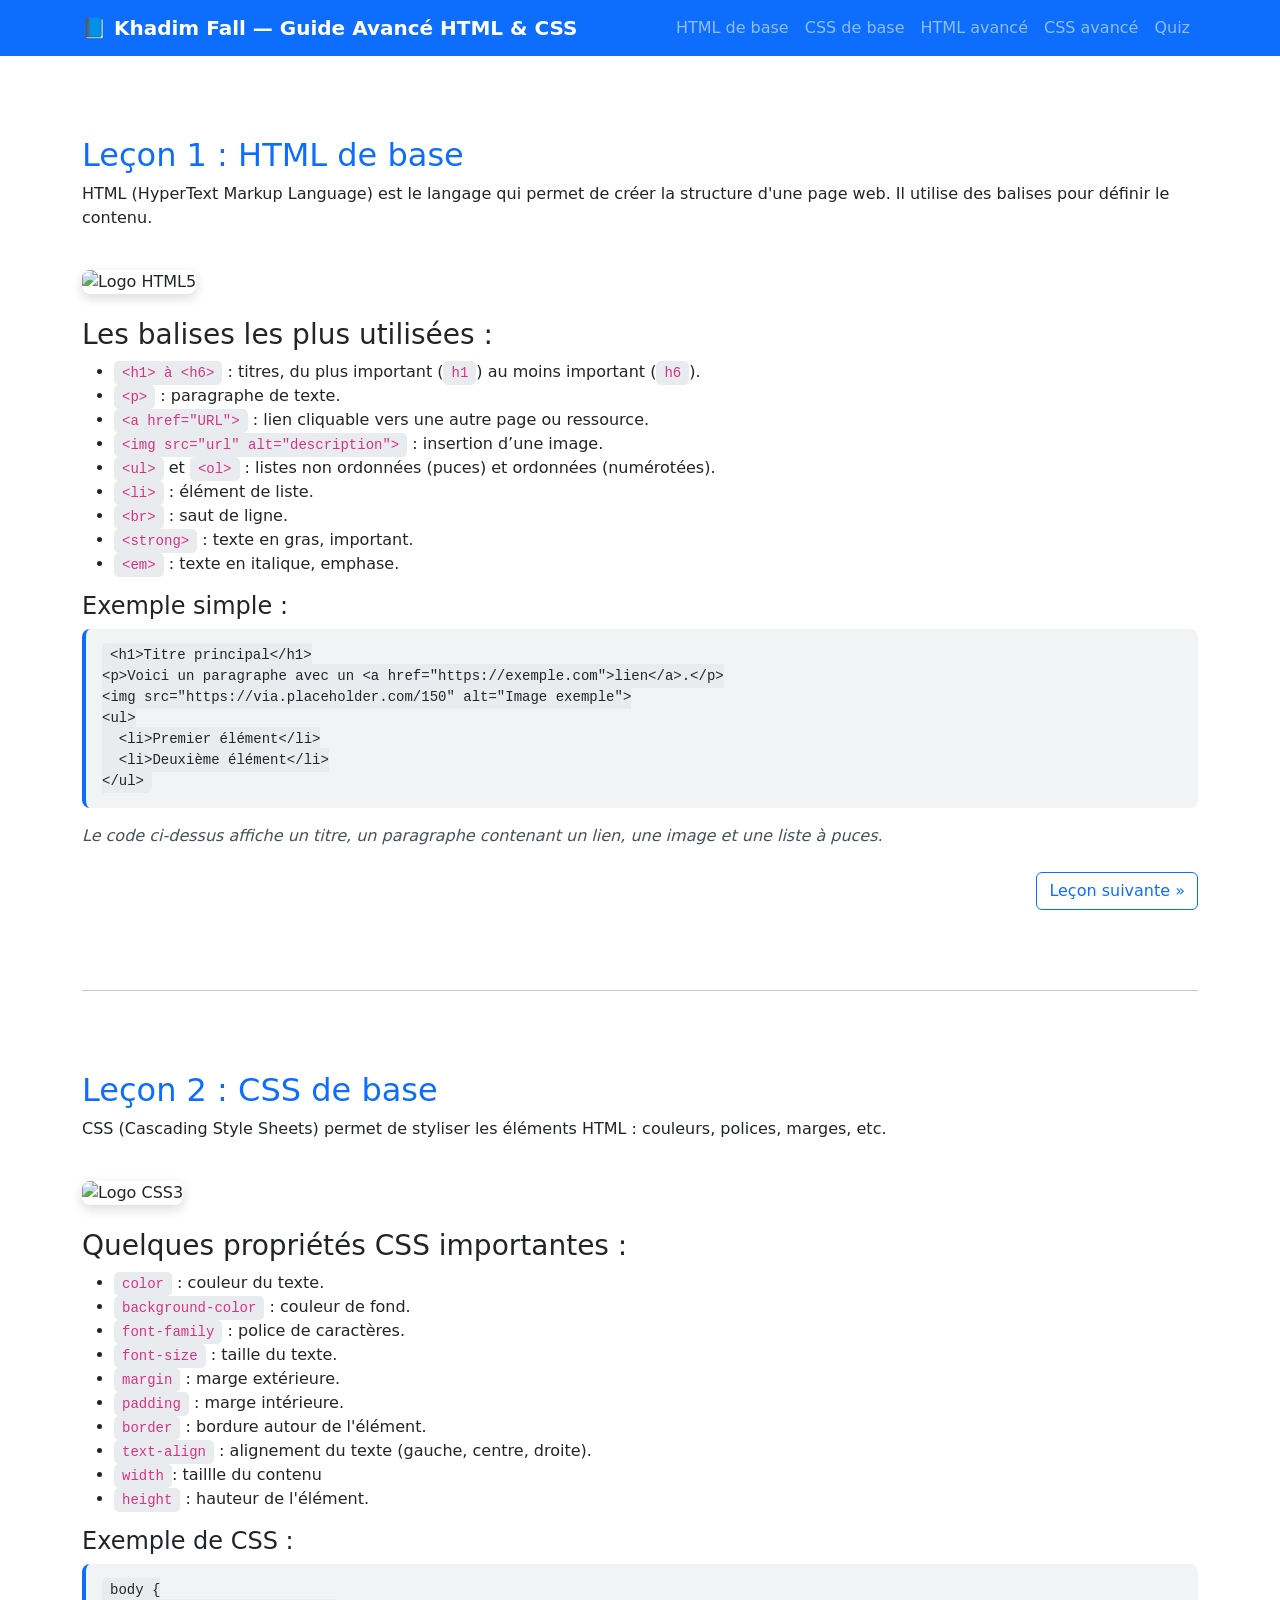
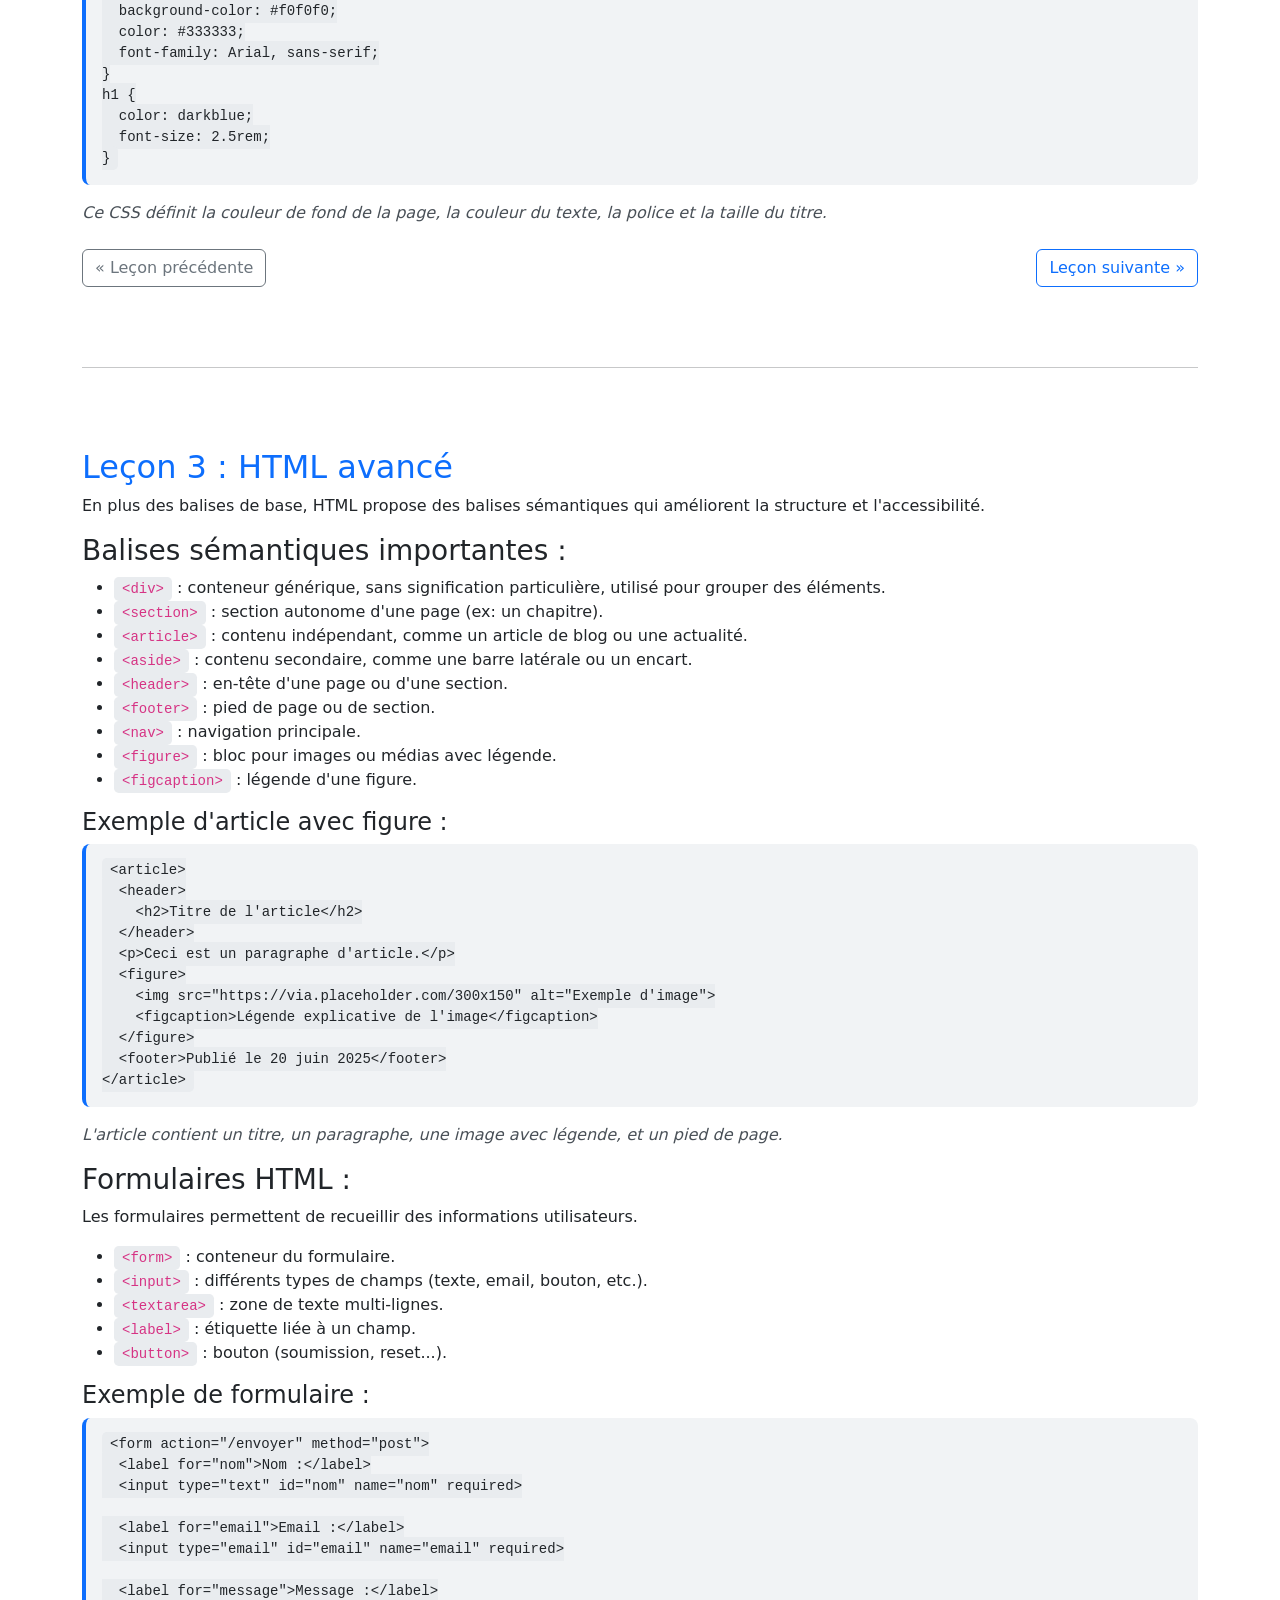
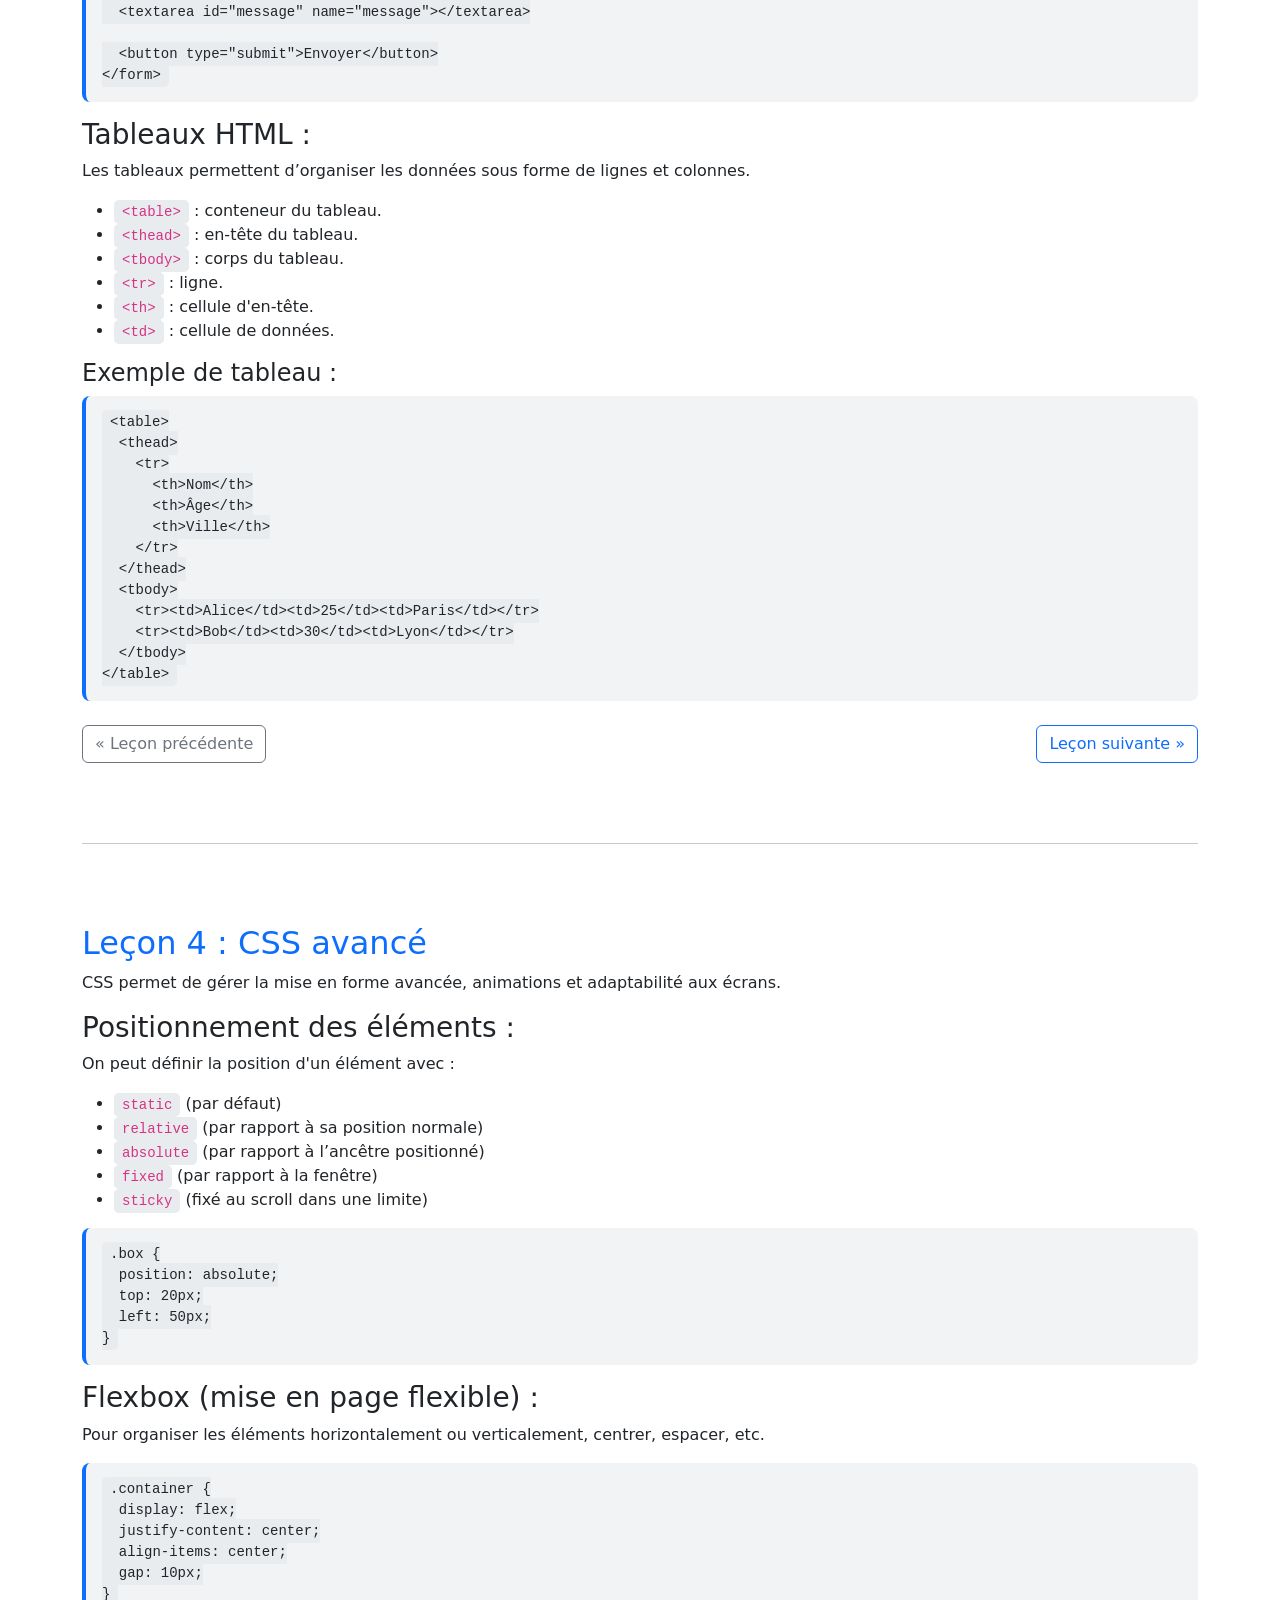
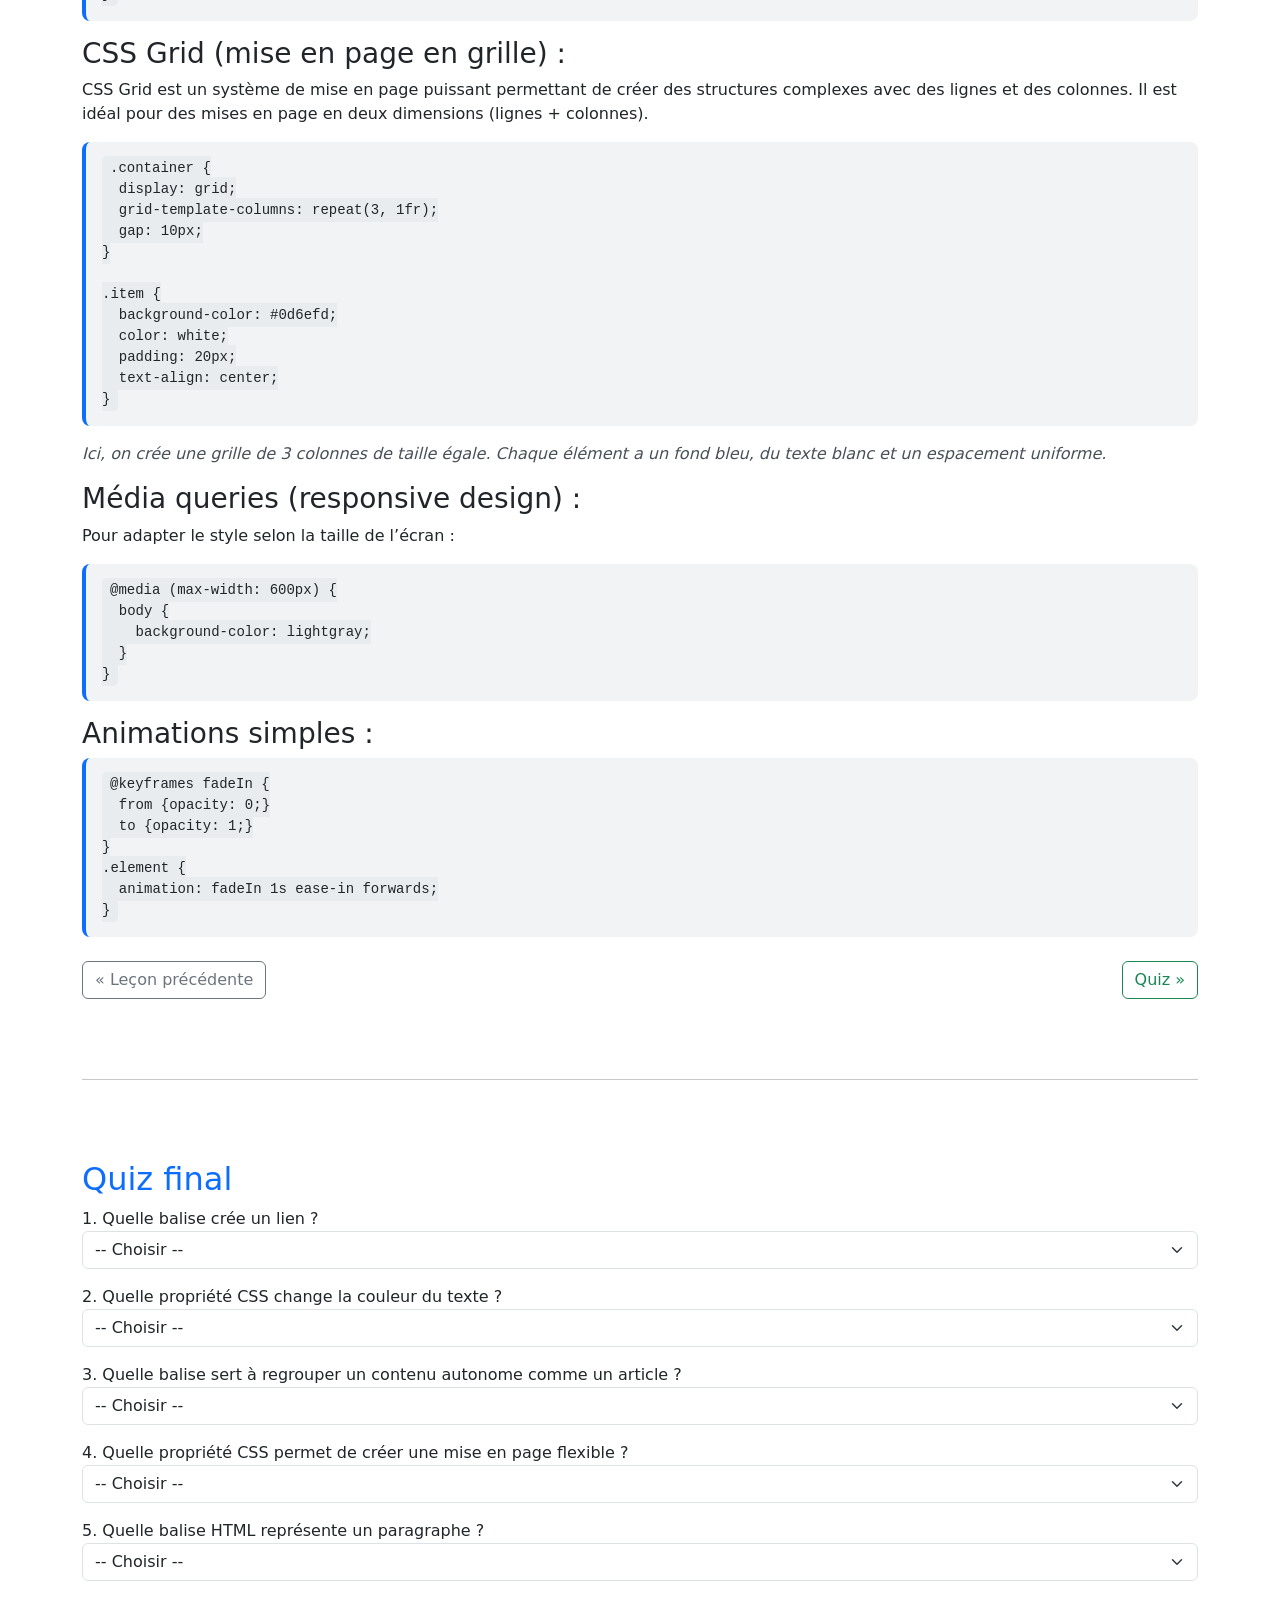
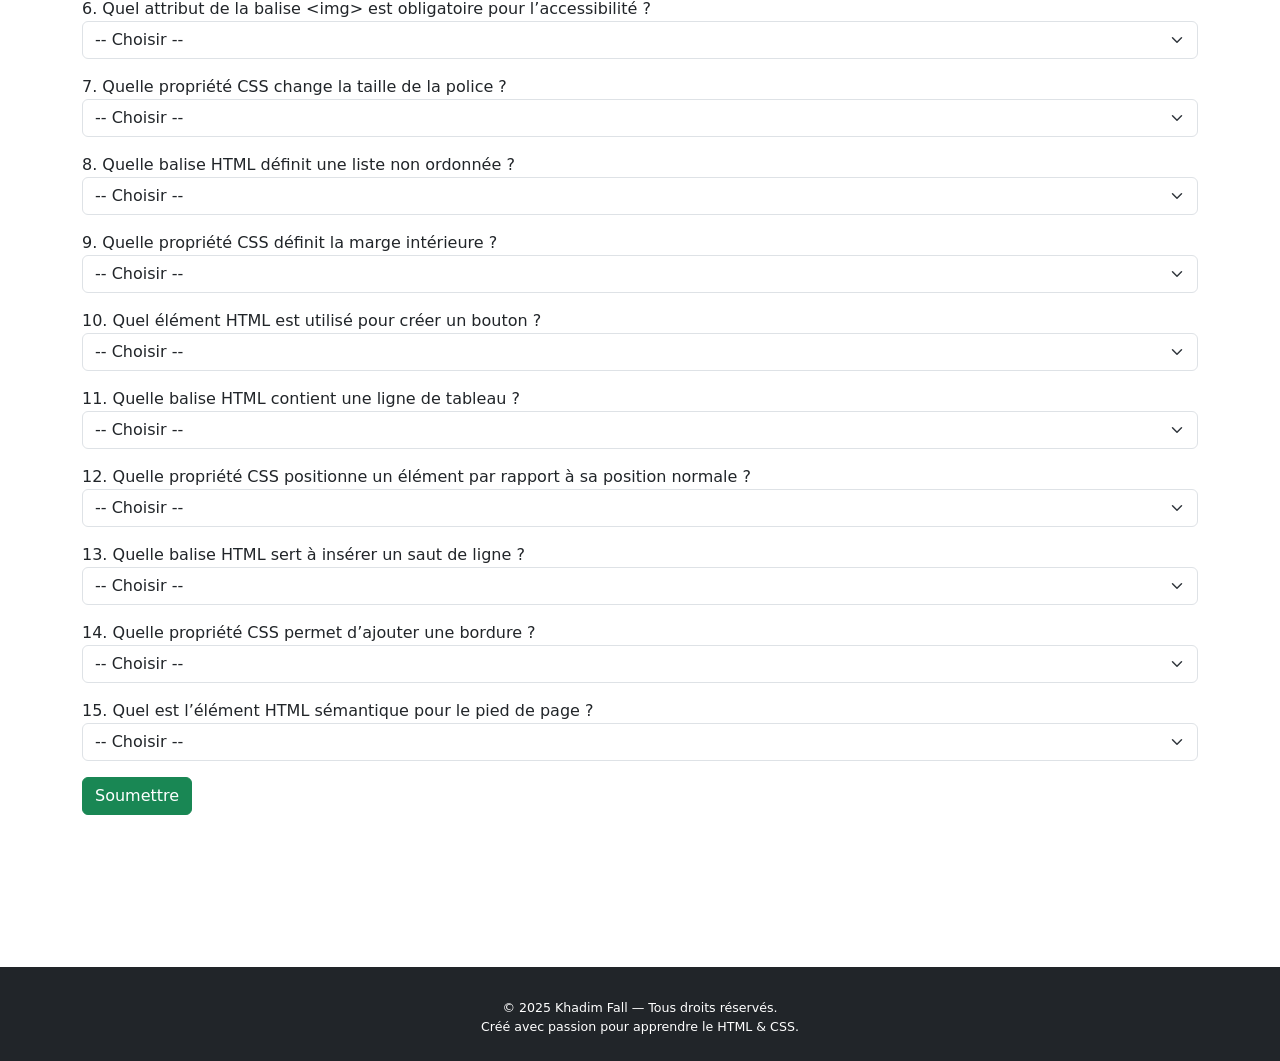
==== commit c8cb21de: "Ajout section des grilles" ====
--- a/index.html
+++ b/index.html
@@ -136,6 +136,12 @@
           <li><code>margin</code> : marge extérieure.</li>
           <li><code>padding</code> : marge intérieure.</li>
           <li><code>border</code> : bordure autour de l'élément.</li>
+          <li>
+            <code>text-align</code> : alignement du texte (gauche, centre,
+            droite).
+          </li>
+          <li><code>width</code>: taillle du contenu</li>
+          <li><code>height</code> : hauteur de l'élément.</li>
         </ul>
 
         <h4>Exemple de CSS :</h4>
@@ -303,12 +309,6 @@
           adaptabilité aux écrans.
         </p>
 
-        <img
-          src="https://miro.medium.com/max/2000/1*I3FD59x8wWxah3EYfqEgvw.png"
-          alt="Flexbox illustration"
-          class="img-illustration"
-        />
-
         <h3>Positionnement des éléments :</h3>
         <p>On peut définir la position d'un élément avec :</p>
         <ul>
@@ -335,6 +335,28 @@
   align-items: center;
   gap: 10px;
 }</code></pre>
+        <h3>CSS Grid (mise en page en grille) :</h3>
+        <p>
+          CSS Grid est un système de mise en page puissant permettant de créer
+          des structures complexes avec des lignes et des colonnes. Il est idéal
+          pour des mises en page en deux dimensions (lignes + colonnes).
+        </p>
+        <pre><code>.container {
+  display: grid;
+  grid-template-columns: repeat(3, 1fr);
+  gap: 10px;
+}
+
+.item {
+  background-color: #0d6efd;
+  color: white;
+  padding: 20px;
+  text-align: center;
+}</code></pre>
+        <p class="explanation">
+          Ici, on crée une grille de 3 colonnes de taille égale. Chaque élément
+          a un fond bleu, du texte blanc et un espacement uniforme.
+        </p>
 
         <h3>Média queries (responsive design) :</h3>
         <p>Pour adapter le style selon la taille de l’écran :</p>
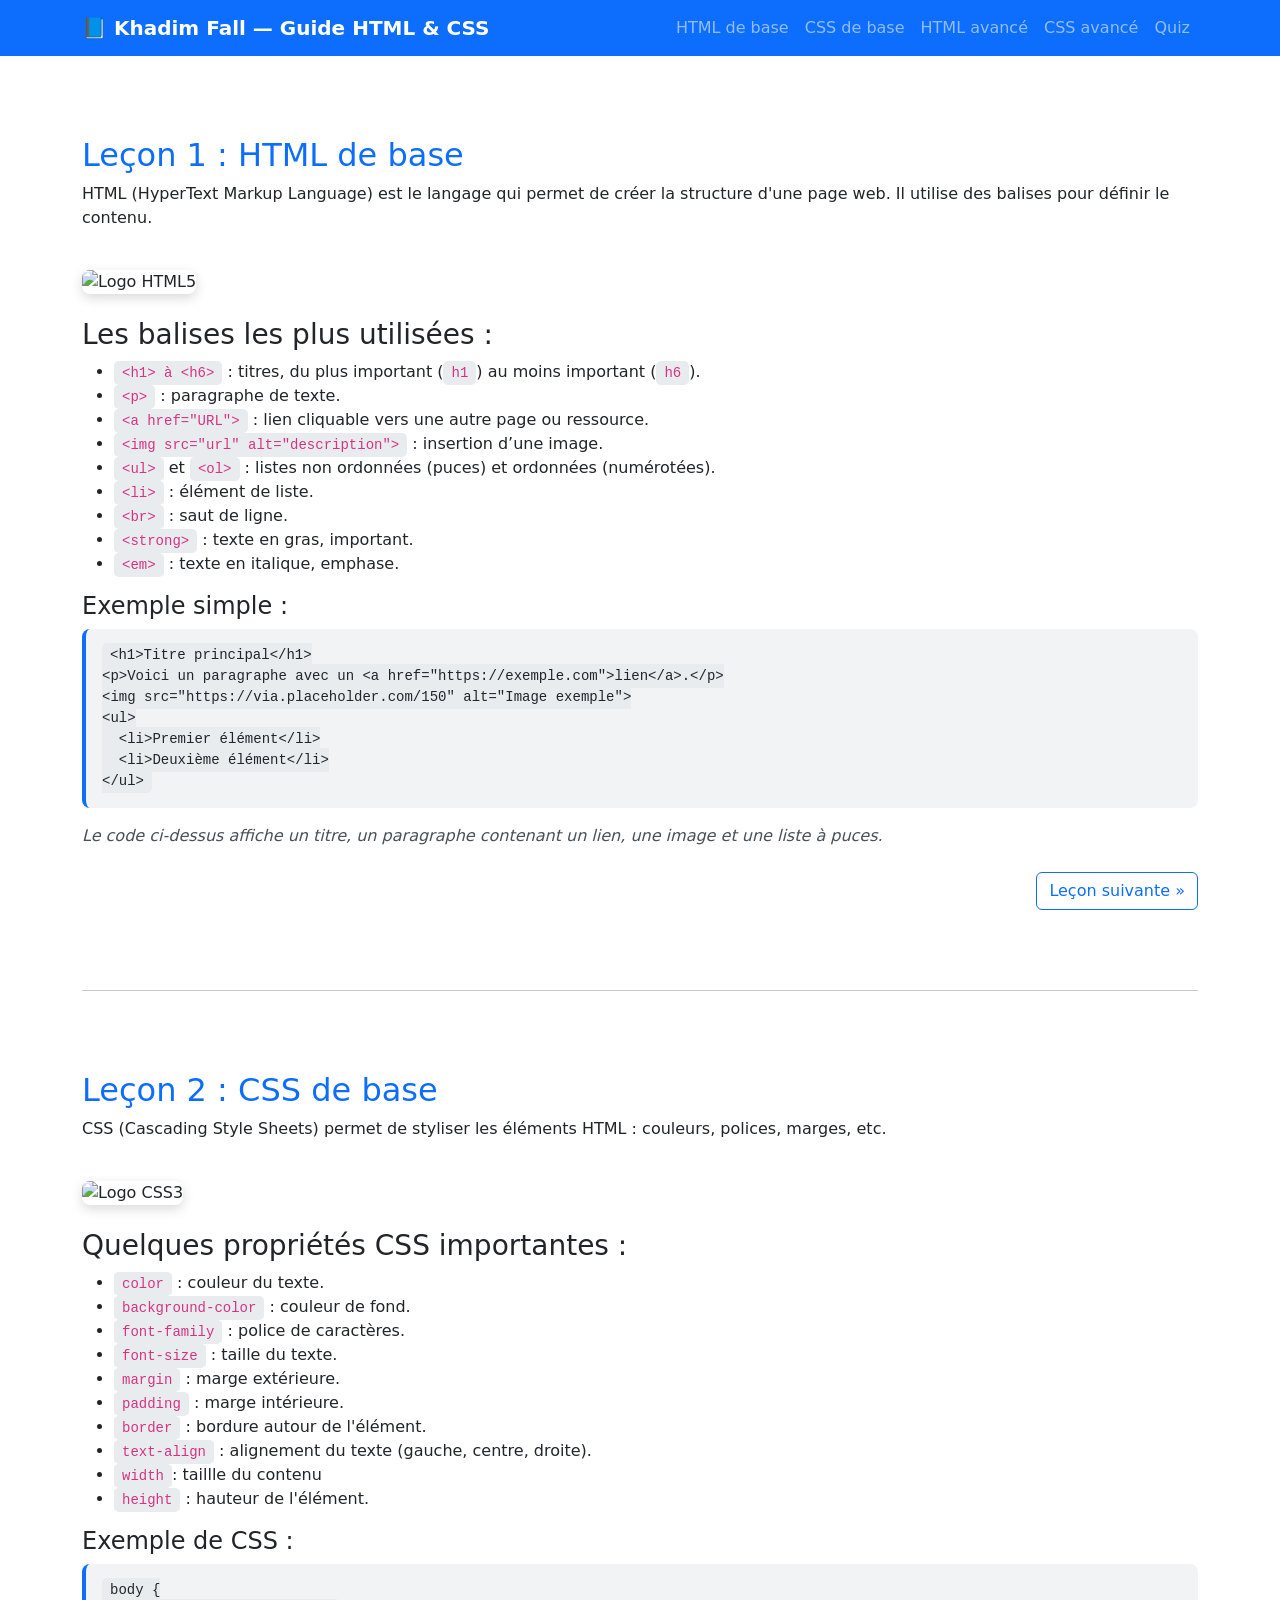
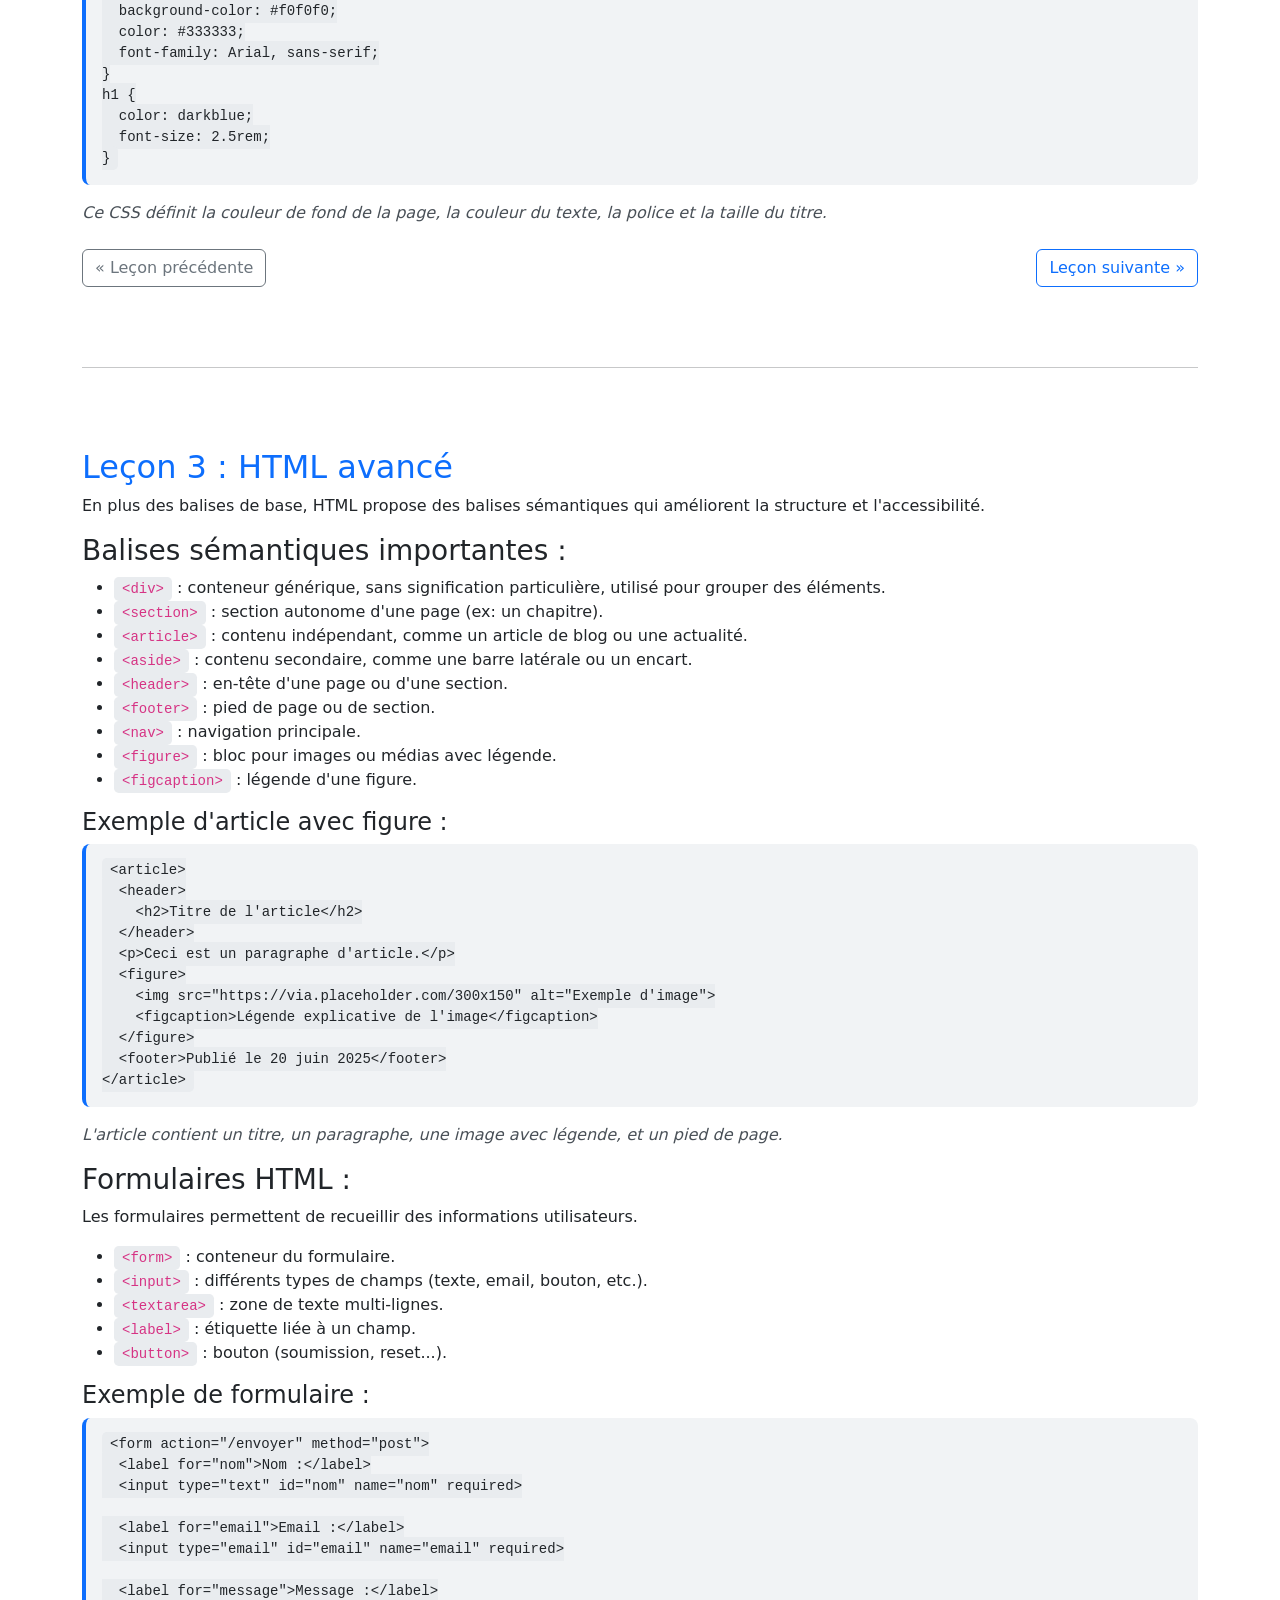
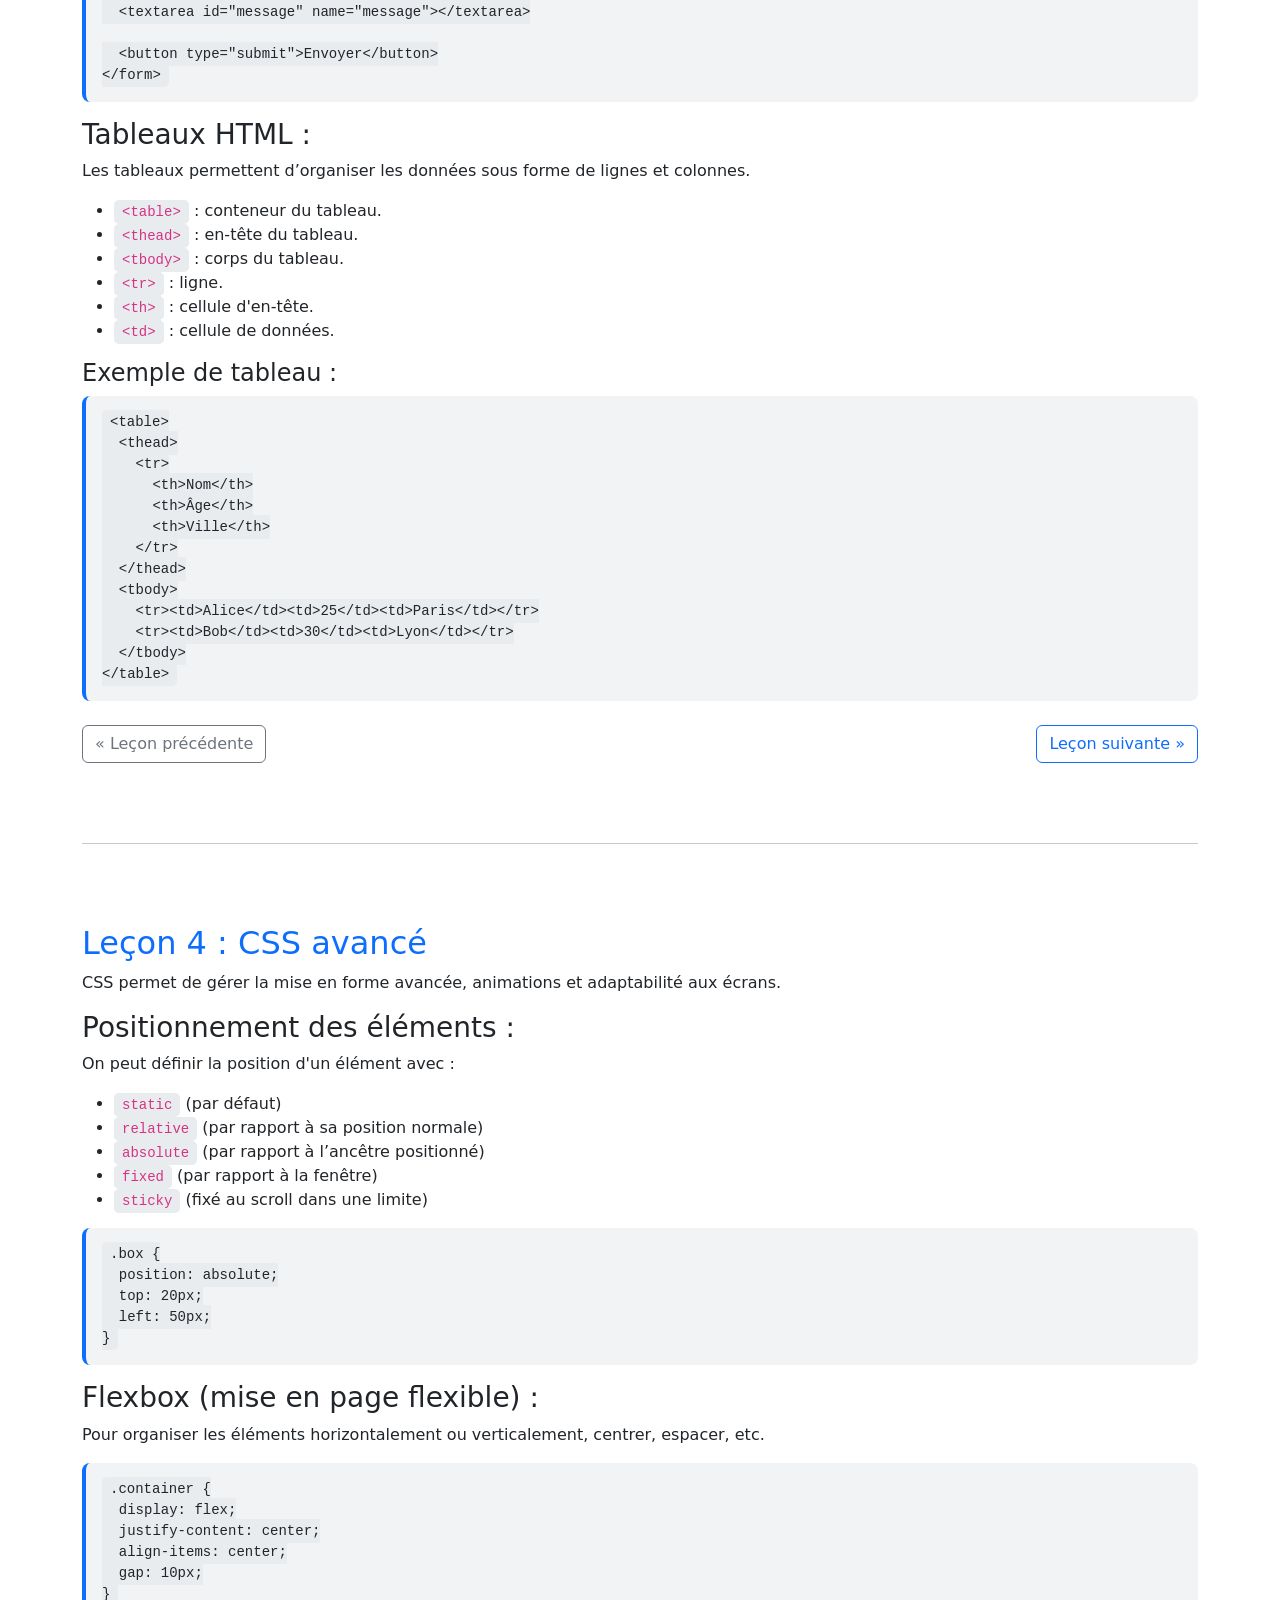
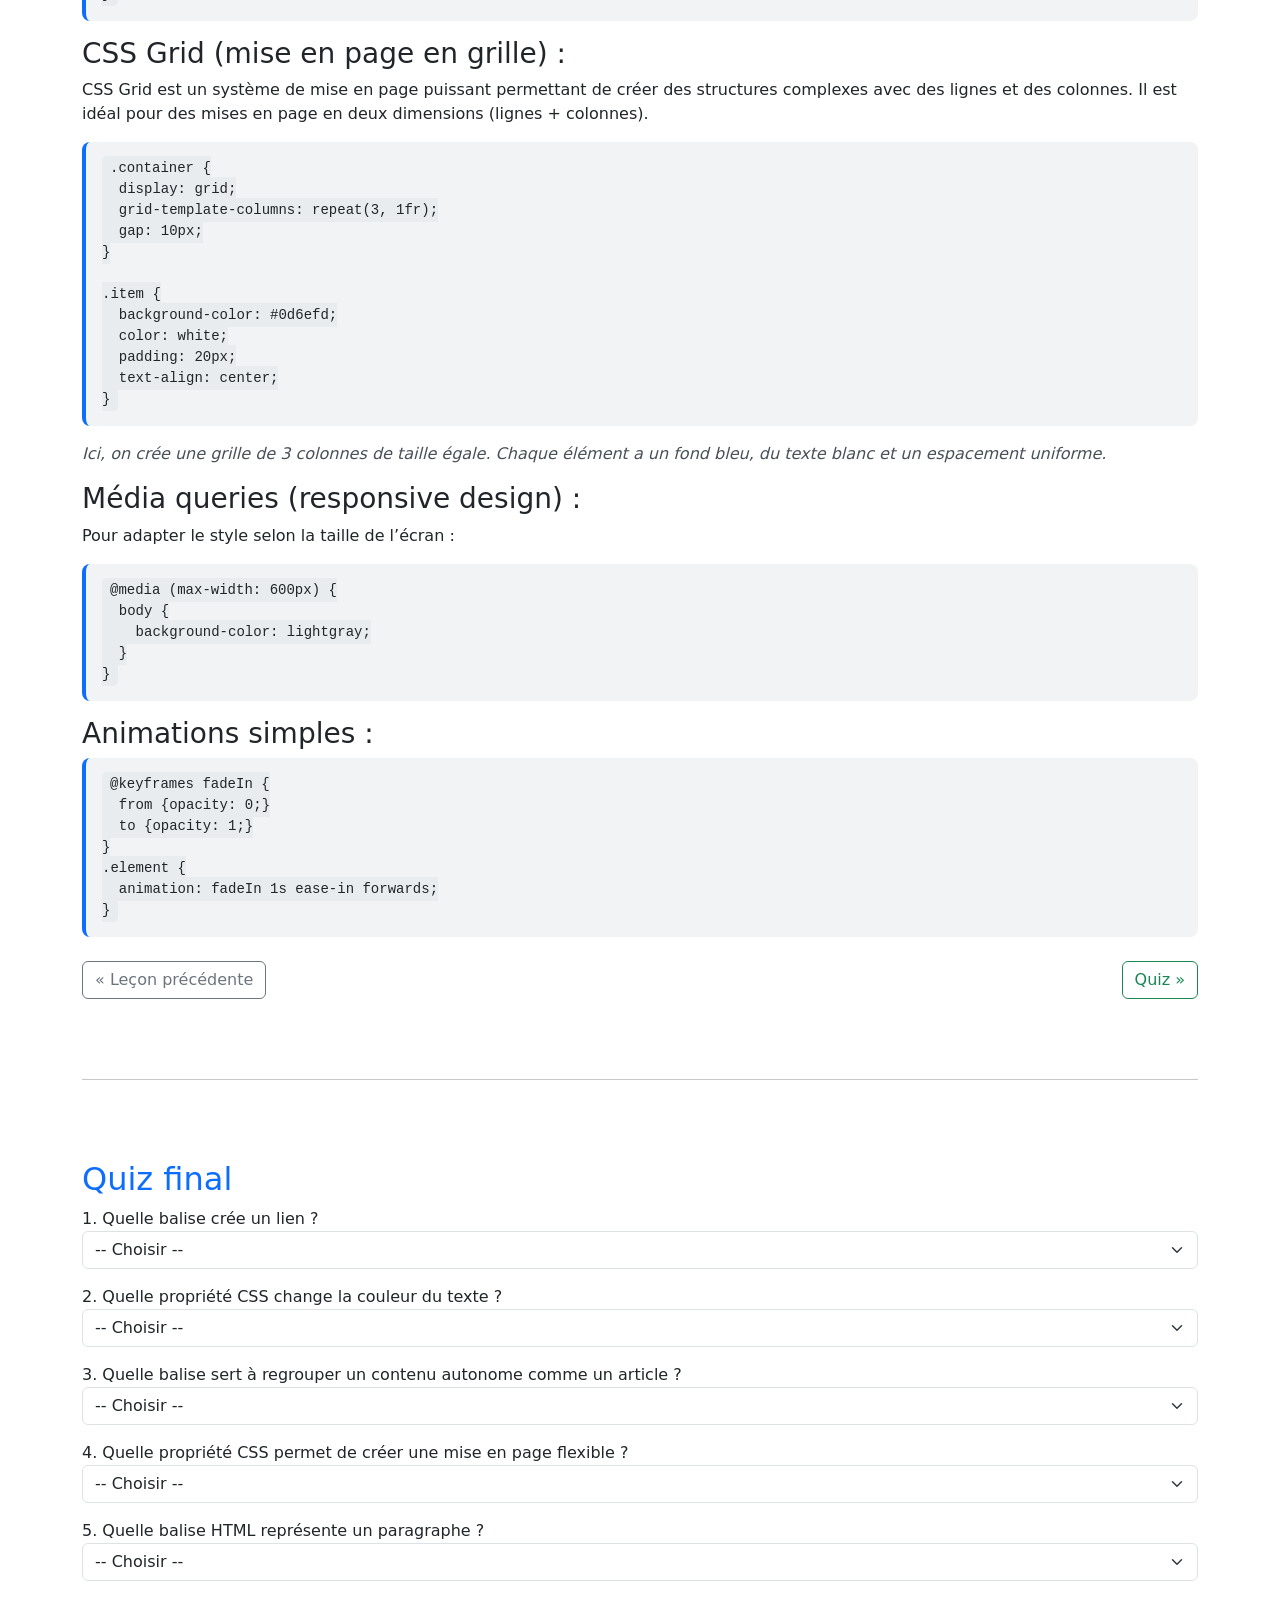
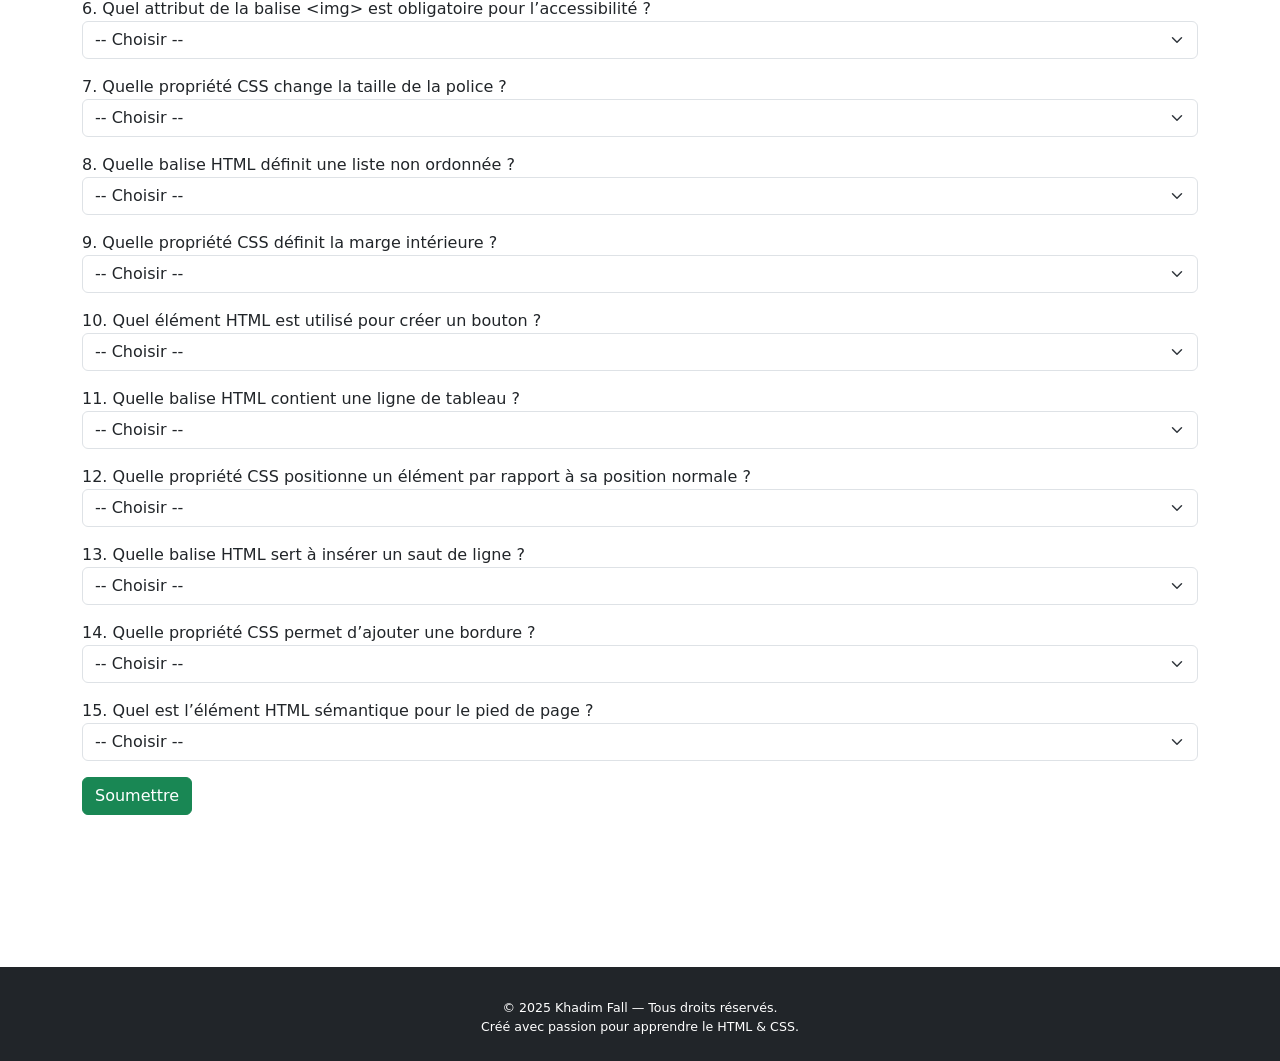
==== commit 1acfc23c: "Ajout section des grilles et Navbar responsive" ====
--- a/index.html
+++ b/index.html
@@ -3,7 +3,7 @@
   <head>
     <meta charset="UTF-8" />
     <meta name="viewport" content="width=device-width, initial-scale=1" />
-    <title>Khadim Fall — Guide Avancé HTML & CSS</title>
+    <title>Khadim Fall — Guide HTML & CSS</title>
     <link rel="stylesheet" href="style.css" />
     <link
       href="https://cdn.jsdelivr.net/npm/bootstrap@5.3.3/dist/css/bootstrap.min.css"
@@ -13,9 +13,7 @@
   <body>
     <nav class="navbar navbar-expand-lg navbar-dark bg-primary sticky-top">
       <div class="container">
-        <a class="navbar-brand" href="#"
-          >📘 Khadim Fall — Guide Avancé HTML & CSS</a
-        >
+        <a class="navbar-brand" href="#">📘 Khadim Fall — Guide HTML & CSS</a>
         <button
           class="navbar-toggler"
           type="button"
